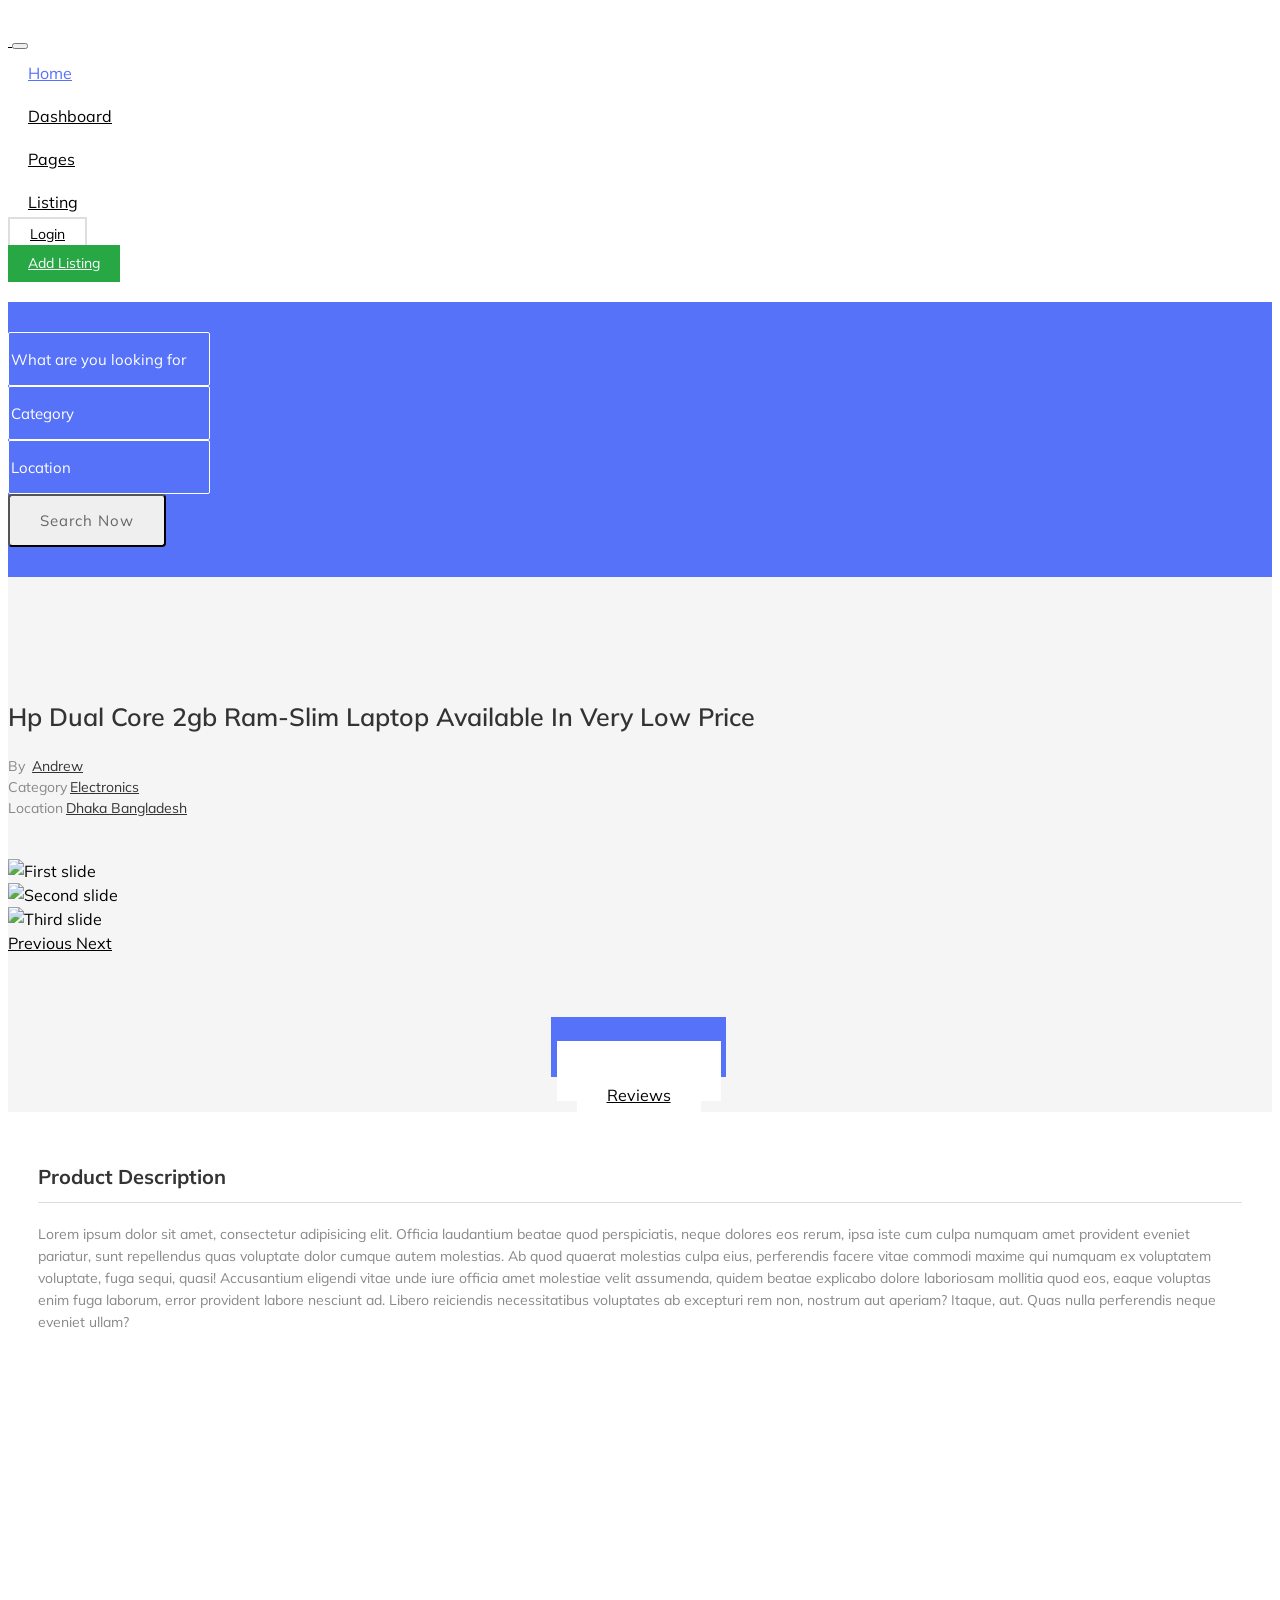
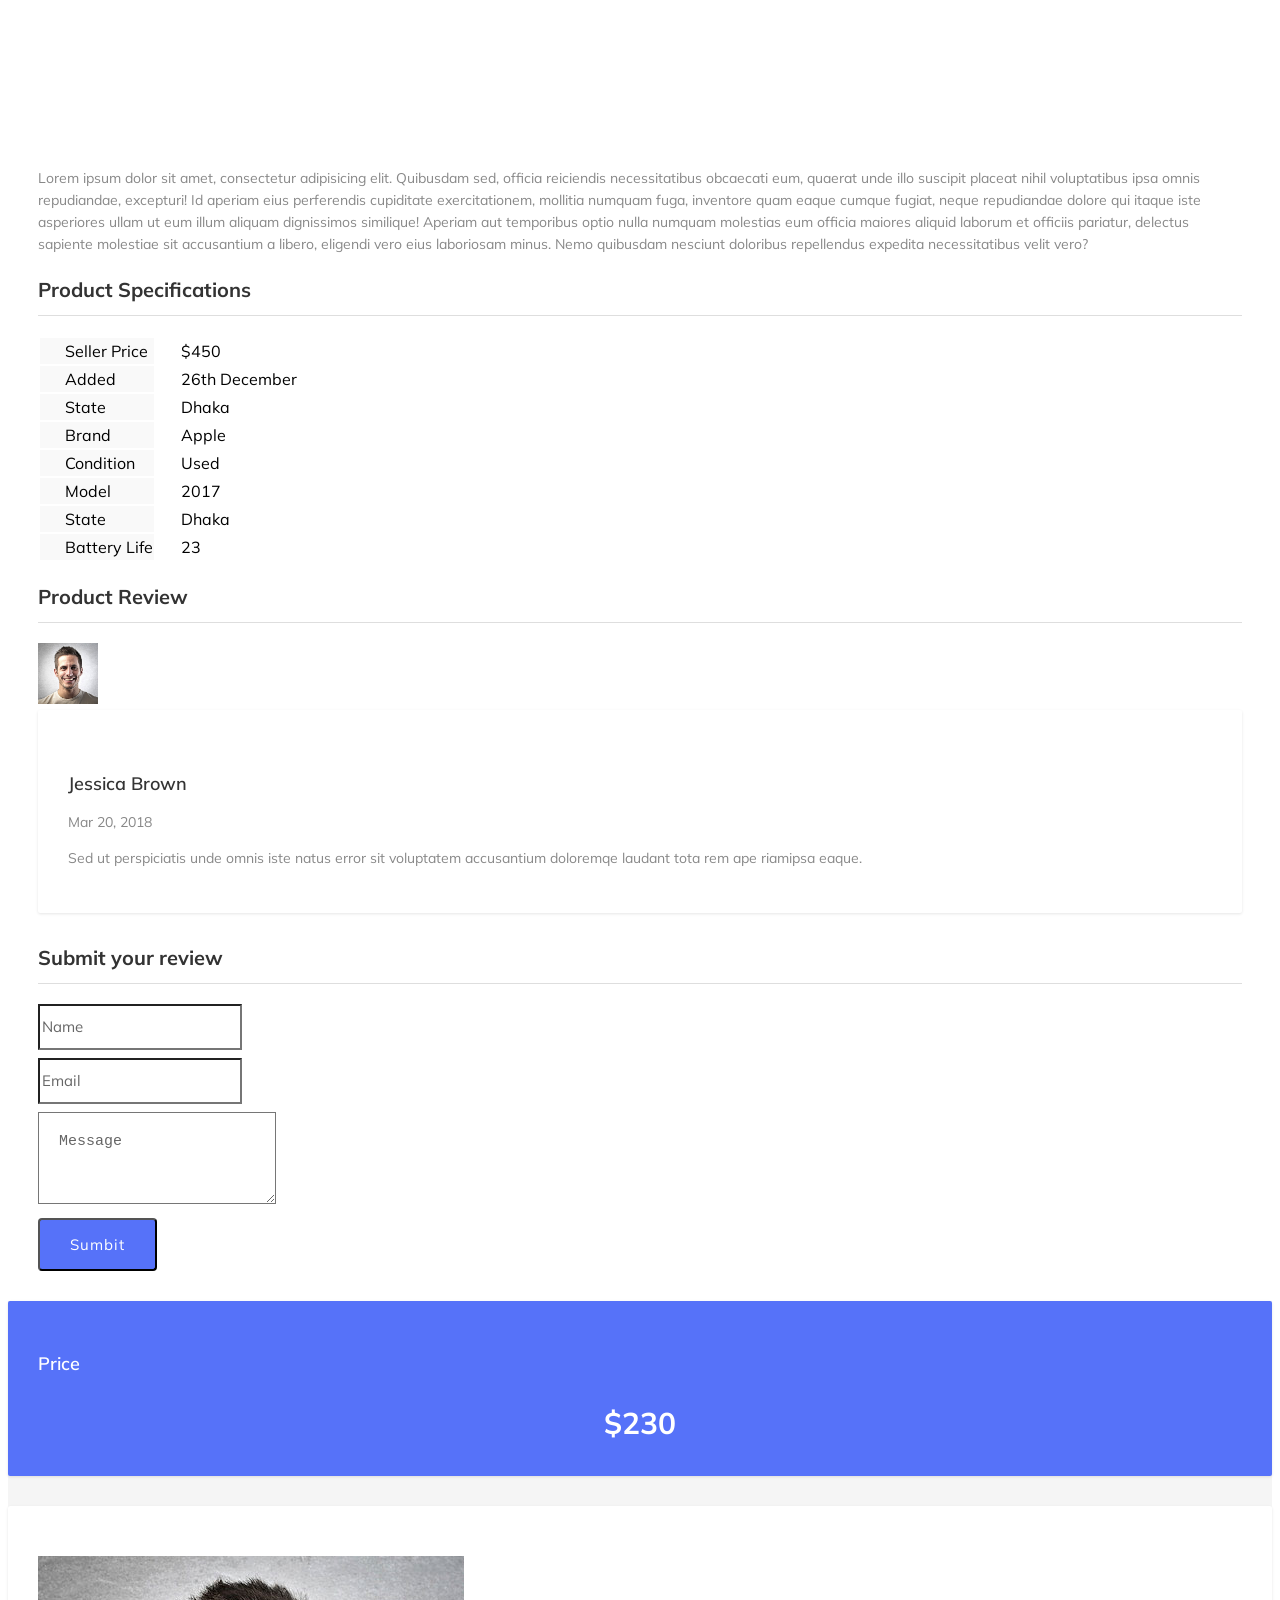
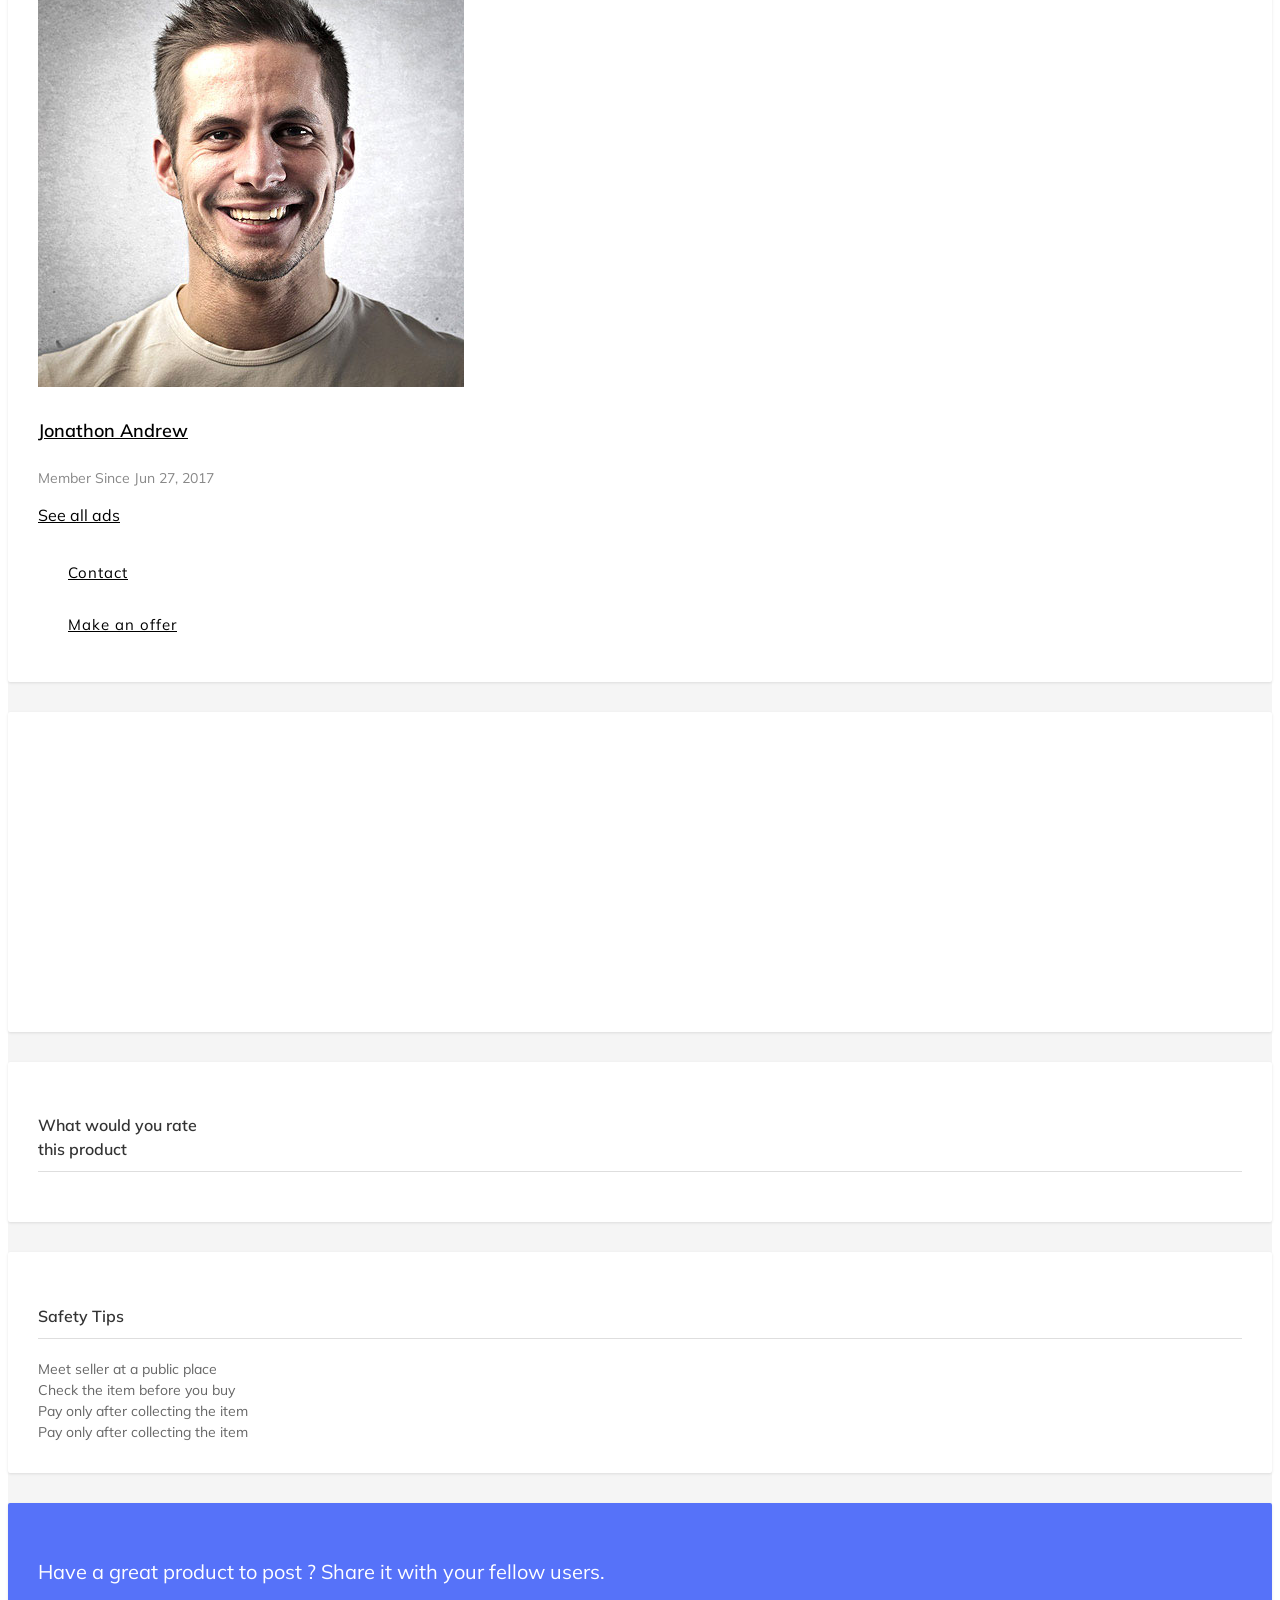
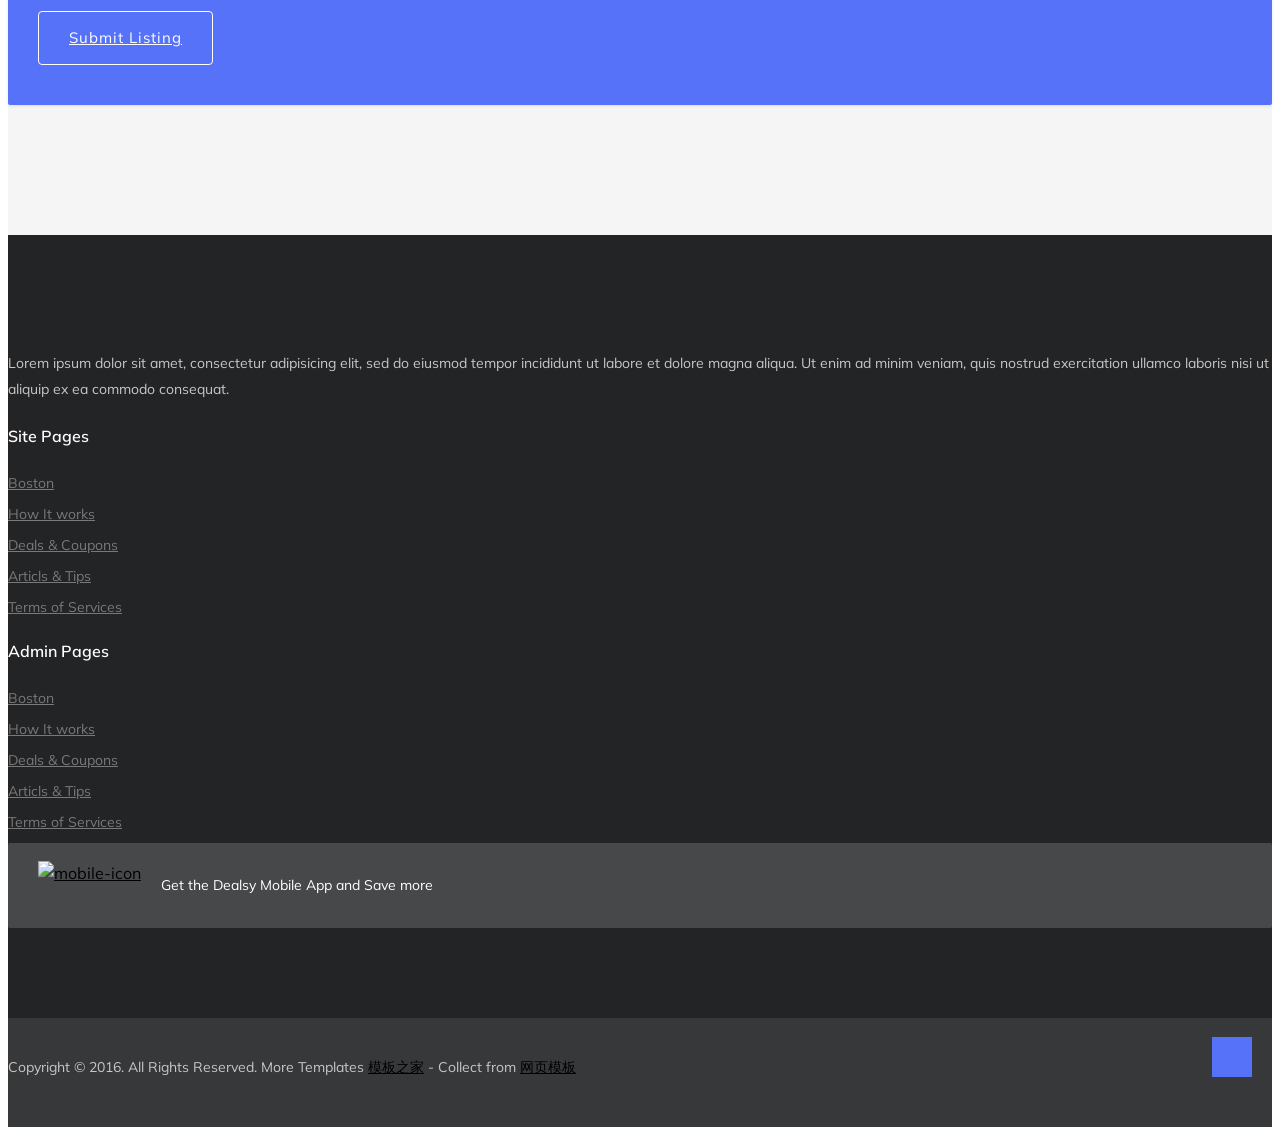
==== WebCrawler/webcrawler-web/src/main/webapp/view/single.html @ 12717f6c "20190510新增套用模版" ====
<!DOCTYPE html>
<html lang="en">
<head>

  <!-- SITE TITTLE -->
  <meta charset="utf-8">
  <meta http-equiv="X-UA-Compatible" content="IE=edge">
  <meta name="viewport" content="width=device-width, initial-scale=1">
  <title>Calssimax</title>
  
  <!-- PLUGINS CSS STYLE -->
  <link href="plugins/jquery-ui/jquery-ui.min.css" rel="stylesheet">
  <!-- Bootstrap -->
  <link href="plugins/bootstrap/dist/css/bootstrap.min.css" rel="stylesheet">
  <!-- Font Awesome -->
  <link href="plugins/font-awesome/css/font-awesome.min.css" rel="stylesheet">
  <!-- Owl Carousel -->
  <link href="plugins/slick-carousel/slick/slick.css" rel="stylesheet">
  <link href="plugins/slick-carousel/slick/slick-theme.css" rel="stylesheet">
  <!-- Fancy Box -->
  <link href="plugins/fancybox/jquery.fancybox.pack.css" rel="stylesheet">
  <link href="plugins/jquery-nice-select/css/nice-select.css" rel="stylesheet">
  <link href="plugins/seiyria-bootstrap-slider/dist/css/bootstrap-slider.min.css" rel="stylesheet">
  <!-- CUSTOM CSS -->
  <link href="css/style.css" rel="stylesheet">

  <!-- FAVICON -->
  <link href="img/favicon.png" rel="shortcut icon">

  <!-- HTML5 shim and Respond.js for IE8 support of HTML5 elements and media queries -->
  <!-- WARNING: Respond.js doesn't work if you view the page via file:// -->
  <!--[if lt IE 9]>
  <script src="https://oss.maxcdn.com/html5shiv/3.7.2/html5shiv.min.js"></script>
  <script src="https://oss.maxcdn.com/respond/1.4.2/respond.min.js"></script>
  <![endif]-->

</head>

<body class="body-wrapper">

<section>
	<div class="container">
		<div class="row">
			<div class="col-md-12">
				<nav class="navbar navbar-expand-lg  navigation">
					<a class="navbar-brand" href="index.html">
						<img src="images/logo.png" alt="">
					</a>
					<button class="navbar-toggler" type="button" data-toggle="collapse" data-target="#navbarSupportedContent" aria-controls="navbarSupportedContent" aria-expanded="false" aria-label="Toggle navigation">
					<span class="navbar-toggler-icon"></span>
					</button>
					<div class="collapse navbar-collapse" id="navbarSupportedContent">
						<ul class="navbar-nav ml-auto main-nav ">
							<li class="nav-item active">
								<a class="nav-link" href="index.html">Home</a>
							</li>
							<li class="nav-item">
								<a class="nav-link" href="dashboard.html">Dashboard</a>
							</li>
							<li class="nav-item dropdown dropdown-slide">
								<a class="nav-link dropdown-toggle" href="#" data-toggle="dropdown" aria-haspopup="true" aria-expanded="false">
									Pages <span><i class="fa fa-angle-down"></i></span>
								</a>
								<!-- Dropdown list -->
								<div class="dropdown-menu dropdown-menu-right">
									<a class="dropdown-item" href="category.html">Category</a>
									<a class="dropdown-item" href="single.html">Single Page</a>
									<a class="dropdown-item" href="store-single.html">Store Single</a>
									<a class="dropdown-item" href="dashboard.html">Dashboard</a>
									<a class="dropdown-item" href="user-profile.html">User Profile</a>
									<a class="dropdown-item" href="submit-coupon.html">Submit Coupon</a>
									<a class="dropdown-item" href="blog.html">Blog</a>
									<a class="dropdown-item" href="single-blog.html">Single Post</a>
								</div>
							</li>
							<li class="nav-item dropdown dropdown-slide">
								<a class="nav-link dropdown-toggle" href="" data-toggle="dropdown" aria-haspopup="true" aria-expanded="false">
									Listing <span><i class="fa fa-angle-down"></i></span>
								</a>
								<!-- Dropdown list -->
								<div class="dropdown-menu dropdown-menu-right">
									<a class="dropdown-item" href="#">Action</a>
									<a class="dropdown-item" href="#">Another action</a>
									<a class="dropdown-item" href="#">Something else here</a>
								</div>
							</li>
						</ul>
						<ul class="navbar-nav ml-auto mt-10">
							<li class="nav-item">
								<a class="nav-link login-button" href="index.html">Login</a>
							</li>
							<li class="nav-item">
								<a class="nav-link add-button" href="#"><i class="fa fa-plus-circle"></i> Add Listing</a>
							</li>
						</ul>
					</div>
				</nav>
			</div>
		</div>
	</div>
</section>
<section class="page-search">
	<div class="container">
		<div class="row">
			<div class="col-md-12">
				<!-- Advance Search -->
				<div class="advance-search">
					<form>
						<div class="form-row">
							<div class="form-group col-md-4">
								<input type="text" class="form-control" id="inputtext4" placeholder="What are you looking for">
							</div>
							<div class="form-group col-md-3">
								<input type="text" class="form-control" id="inputCategory4" placeholder="Category">
							</div>
							<div class="form-group col-md-3">
								<input type="text" class="form-control" id="inputLocation4" placeholder="Location">
							</div>
							<div class="form-group col-md-2">
								
								<button type="submit" class="btn btn-primary">Search Now</button>
							</div>
						</div>
					</form>
				</div>
			</div>
		</div>
	</div>
</section>
<!--===================================
=            Store Section            =
====================================-->
<section class="section bg-gray">
	<!-- Container Start -->
	<div class="container">
		<div class="row">
			<!-- Left sidebar -->
			<div class="col-md-8">
				<div class="product-details">
					<h1 class="product-title">Hp Dual Core 2gb Ram-Slim Laptop Available In Very Low Price</h1>
					<div class="product-meta">
						<ul class="list-inline">
							<li class="list-inline-item"><i class="fa fa-user-o"></i> By <a href="">Andrew</a></li>
							<li class="list-inline-item"><i class="fa fa-folder-open-o"></i> Category<a href="">Electronics</a></li>
							<li class="list-inline-item"><i class="fa fa-location-arrow"></i> Location<a href="">Dhaka Bangladesh</a></li>
						</ul>
					</div>
					<div id="carouselExampleIndicators" class="product-slider carousel slide" data-ride="carousel">
						<ol class="carousel-indicators">
							<li data-target="#carouselExampleIndicators" data-slide-to="0" class="active"></li>
							<li data-target="#carouselExampleIndicators" data-slide-to="1"></li>
							<li data-target="#carouselExampleIndicators" data-slide-to="2"></li>
						</ol>
						<div class="carousel-inner">
							<div class="carousel-item active">
								<img class="d-block w-100" src="images/products/products-1.jpg" alt="First slide">
							</div>
							<div class="carousel-item">
								<img class="d-block w-100" src="images/products/products-2.jpg" alt="Second slide">
							</div>
							<div class="carousel-item">
								<img class="d-block w-100" src="images/products/products-3.jpg" alt="Third slide">
							</div>
						</div>
						<a class="carousel-control-prev" href="#carouselExampleIndicators" role="button" data-slide="prev">
							<span class="carousel-control-prev-icon" aria-hidden="true"></span>
							<span class="sr-only">Previous</span>
						</a>
						<a class="carousel-control-next" href="#carouselExampleIndicators" role="button" data-slide="next">
							<span class="carousel-control-next-icon" aria-hidden="true"></span>
							<span class="sr-only">Next</span>
						</a>
					</div>
					<div class="content">
						<ul class="nav nav-pills  justify-content-center" id="pills-tab" role="tablist">
							<li class="nav-item">
								<a class="nav-link active" id="pills-home-tab" data-toggle="pill" href="#pills-home" role="tab" aria-controls="pills-home" aria-selected="true">Product Details</a>
							</li>
							<li class="nav-item">
								<a class="nav-link" id="pills-profile-tab" data-toggle="pill" href="#pills-profile" role="tab" aria-controls="pills-profile" aria-selected="false">Specifications</a>
							</li>
							<li class="nav-item">
								<a class="nav-link" id="pills-contact-tab" data-toggle="pill" href="#pills-contact" role="tab" aria-controls="pills-contact" aria-selected="false">Reviews</a>
							</li>
						</ul>
						<div class="tab-content" id="pills-tabContent">
							<div class="tab-pane fade show active" id="pills-home" role="tabpanel" aria-labelledby="pills-home-tab">
								<h3 class="tab-title">Product Description</h3>
								<p>Lorem ipsum dolor sit amet, consectetur adipisicing elit. Officia laudantium beatae quod perspiciatis, neque dolores eos rerum, ipsa iste cum culpa numquam amet provident eveniet pariatur, sunt repellendus quas voluptate dolor cumque autem molestias. Ab quod quaerat molestias culpa eius, perferendis facere vitae commodi maxime qui numquam ex voluptatem voluptate, fuga sequi, quasi! Accusantium eligendi vitae unde iure officia amet molestiae velit assumenda, quidem beatae explicabo dolore laboriosam mollitia quod eos, eaque voluptas enim fuga laborum, error provident labore nesciunt ad. Libero reiciendis necessitatibus voluptates ab excepturi rem non, nostrum aut aperiam? Itaque, aut. Quas nulla perferendis neque eveniet ullam?</p>

								<iframe width="100%" height="400" src="https://www.youtube.com/embed/LUH7njvhydE?rel=0&amp;controls=0&amp;showinfo=0" frameborder="0" allowfullscreen></iframe>
								<p></p>
								<p>Lorem ipsum dolor sit amet, consectetur adipisicing elit. Quibusdam sed, officia reiciendis necessitatibus obcaecati eum, quaerat unde illo suscipit placeat nihil voluptatibus ipsa omnis repudiandae, excepturi! Id aperiam eius perferendis cupiditate exercitationem, mollitia numquam fuga, inventore quam eaque cumque fugiat, neque repudiandae dolore qui itaque iste asperiores ullam ut eum illum aliquam dignissimos similique! Aperiam aut temporibus optio nulla numquam molestias eum officia maiores aliquid laborum et officiis pariatur, delectus sapiente molestiae sit accusantium a libero, eligendi vero eius laboriosam minus. Nemo quibusdam nesciunt doloribus repellendus expedita necessitatibus velit vero?</p>

							</div>
							<div class="tab-pane fade" id="pills-profile" role="tabpanel" aria-labelledby="pills-profile-tab">
								<h3 class="tab-title">Product Specifications</h3>
								<table class="table table-bordered product-table">
								  <tbody>
								    <tr>
								      <td>Seller Price</td>
								      <td>$450</td>
								    </tr>
								    <tr>
								      <td>Added</td>
								      <td>26th December</td>
								    </tr>
								    <tr>
								      <td>State</td>
								      <td>Dhaka</td>
								    </tr>
								    <tr>
								      <td>Brand</td>
								      <td>Apple</td>
								    </tr>
								    <tr>
								      <td>Condition</td>
								      <td>Used</td>
								    </tr>
								    <tr>
								      <td>Model</td>
								      <td>2017</td>
								    </tr>
								    <tr>
								      <td>State</td>
								      <td>Dhaka</td>
								    </tr>
								    <tr>
								      <td>Battery Life</td>
								      <td>23</td>
								    </tr>
								  </tbody>
								</table>
							</div>
							<div class="tab-pane fade" id="pills-contact" role="tabpanel" aria-labelledby="pills-contact-tab">
								<h3 class="tab-title">Product Review</h3>
								<div class="product-review">
							  		<div class="media">
							  			<!-- Avater -->
							  			<img src="images/user/user-thumb.jpg" alt="avater">
							  			<div class="media-body">
							  				<!-- Ratings -->
							  				<div class="ratings">
							  					<ul class="list-inline">
							  						<li class="list-inline-item">
							  							<i class="fa fa-star"></i>
							  						</li>
							  						<li class="list-inline-item">
							  							<i class="fa fa-star"></i>
							  						</li>
							  						<li class="list-inline-item">
							  							<i class="fa fa-star"></i>
							  						</li>
							  						<li class="list-inline-item">
							  							<i class="fa fa-star"></i>
							  						</li>
							  						<li class="list-inline-item">
							  							<i class="fa fa-star"></i>
							  						</li>
							  					</ul>
							  				</div>
							  				<div class="name">
							  					<h5>Jessica Brown</h5>
							  				</div>
							  				<div class="date">
							  					<p>Mar 20, 2018</p>
							  				</div>
							  				<div class="review-comment">
							  					<p>
							  						Sed ut perspiciatis unde omnis iste natus error sit voluptatem accusantium doloremqe laudant tota rem ape riamipsa eaque.
							  					</p>
							  				</div>
							  			</div>
							  		</div>
							  		<div class="review-submission">
							  			<h3 class="tab-title">Submit your review</h3>
						  				<!-- Rate -->
						  				<div class="rate">
						  					<div class="starrr"></div>
						  				</div>
						  				<div class="review-submit">
						  					<form action="#" class="row">
						  						<div class="col-lg-6">
						  							<input type="text" name="name" id="name" class="form-control" placeholder="Name">
						  						</div>
						  						<div class="col-lg-6">
						  							<input type="email" name="email" id="email" class="form-control" placeholder="Email">
						  						</div>
						  						<div class="col-12">
						  							<textarea name="review" id="review" rows="10" class="form-control" placeholder="Message"></textarea>
						  						</div>
						  						<div class="col-12">
						  							<button type="submit" class="btn btn-main">Sumbit</button>
						  						</div>
						  					</form>
						  				</div>
							  		</div>
							  	</div>
							</div>
						</div>
					</div>
				</div>
			</div>
			<div class="col-md-4">
				<div class="sidebar">
					<div class="widget price text-center">
						<h4>Price</h4>
						<p>$230</p>
					</div>
					<!-- User Profile widget -->
					<div class="widget user">
						<img class="rounded-circle" src="images/user/user-thumb.jpg" alt="">
						<h4><a href="">Jonathon Andrew</a></h4>
						<p class="member-time">Member Since Jun 27, 2017</p>
						<a href="">See all ads</a>
						<ul class="list-inline mt-20">
							<li class="list-inline-item"><a href="" class="btn btn-contact">Contact</a></li>
							<li class="list-inline-item"><a href="" class="btn btn-offer">Make an offer</a></li>
						</ul>
					</div>
					<!-- Map Widget -->
					<div class="widget map">
						<div class="map">
							<div id="map"></div>
						</div>
					</div>
					<!-- Rate Widget -->
					<div class="widget rate">
						<!-- Heading -->
						<h5 class="widget-header text-center">What would you rate
						<br>
						this product</h5>
						<!-- Rate -->
						<div class="starrr"></div>
					</div>
					<!-- Safety tips widget -->
					<div class="widget disclaimer">
						<h5 class="widget-header">Safety Tips</h5>
						<ul>
							<li>Meet seller at a public place</li>
							<li>Check the item before you buy</li>
							<li>Pay only after collecting the item</li>
							<li>Pay only after collecting the item</li>
						</ul>
					</div>
					<!-- Coupon Widget -->
					<div class="widget coupon text-center">
						<!-- Coupon description -->
						<p>Have a great product to post ? Share it with
							your fellow users.
						</p>
						<!-- Submii button -->
						<a href="" class="btn btn-transparent-white">Submit Listing</a>
					</div>
					
				</div>
			</div>
			
		</div>
	</div>
	<!-- Container End -->
</section>
<!--============================
=            Footer            =
=============================-->

<footer class="footer section section-sm">
  <!-- Container Start -->
  <div class="container">
    <div class="row">
      <div class="col-lg-3 col-md-7 offset-md-1 offset-lg-0">
        <!-- About -->
        <div class="block about">
          <!-- footer logo -->
          <img src="images/logo-footer.png" alt="">
          <!-- description -->
          <p class="alt-color">Lorem ipsum dolor sit amet, consectetur adipisicing elit, sed do eiusmod tempor incididunt ut labore et dolore magna aliqua. Ut enim ad minim veniam, quis nostrud exercitation ullamco laboris nisi ut aliquip ex ea commodo consequat.</p>
        </div>
      </div>
      <!-- Link list -->
      <div class="col-lg-2 offset-lg-1 col-md-3">
        <div class="block">
          <h4>Site Pages</h4>
          <ul>
            <li><a href="#">Boston</a></li>
            <li><a href="#">How It works</a></li>
            <li><a href="#">Deals & Coupons</a></li>
            <li><a href="#">Articls & Tips</a></li>
            <li><a href="#">Terms of Services</a></li>
          </ul>
        </div>
      </div>
      <!-- Link list -->
      <div class="col-lg-2 col-md-3 offset-md-1 offset-lg-0">
        <div class="block">
          <h4>Admin Pages</h4>
          <ul>
            <li><a href="#">Boston</a></li>
            <li><a href="#">How It works</a></li>
            <li><a href="#">Deals & Coupons</a></li>
            <li><a href="#">Articls & Tips</a></li>
            <li><a href="#">Terms of Services</a></li>
          </ul>
        </div>
      </div>
      <!-- Promotion -->
      <div class="col-lg-4 col-md-7">
        <!-- App promotion -->
        <div class="block-2 app-promotion">
          <a href="">
            <!-- Icon -->
            <img src="images/footer/phone-icon.png" alt="mobile-icon">
          </a>
          <p>Get the Dealsy Mobile App and Save more</p>
        </div>
      </div>
    </div>
  </div>
  <!-- Container End -->
</footer>
<!-- Footer Bottom -->
<footer class="footer-bottom">
    <!-- Container Start -->
    <div class="container">
      <div class="row">
        <div class="col-sm-6 col-12">
          <!-- Copyright -->
          <div class="copyright">
            <p>Copyright © 2016. All Rights Reserved. More Templates <a href="http://www.cssmoban.com/" target="_blank" title="模板之家">模板之家</a> - Collect from <a href="http://www.cssmoban.com/" title="网页模板" target="_blank">网页模板</a></p>
          </div>
        </div>
        <div class="col-sm-6 col-12">
          <!-- Social Icons -->
          <ul class="social-media-icons text-right">
              <li><a class="fa fa-facebook" href=""></a></li>
              <li><a class="fa fa-twitter" href=""></a></li>
              <li><a class="fa fa-pinterest-p" href=""></a></li>
              <li><a class="fa fa-vimeo" href=""></a></li>
            </ul>
        </div>
      </div>
    </div>
    <!-- Container End -->
    <!-- To Top -->
    <div class="top-to">
      <a id="top" class="" href=""><i class="fa fa-angle-up"></i></a>
    </div>
</footer>

  <!-- JAVASCRIPTS -->
  <script src="plugins/jquery/jquery.min.js"></script>
  <script src="plugins/jquery-ui/jquery-ui.min.js"></script>
  <script src="plugins/tether/js/tether.min.js"></script>
  <script src="plugins/raty/jquery.raty-fa.js"></script>
  <script src="plugins/bootstrap/dist/js/popper.min.js"></script>
  <script src="plugins/bootstrap/dist/js/bootstrap.min.js"></script>
  <script src="plugins/seiyria-bootstrap-slider/dist/bootstrap-slider.min.js"></script>
  <script src="plugins/slick-carousel/slick/slick.min.js"></script>
  <script src="plugins/jquery-nice-select/js/jquery.nice-select.min.js"></script>
  <script src="plugins/fancybox/jquery.fancybox.pack.js"></script>
  <script src="plugins/smoothscroll/SmoothScroll.min.js"></script>
  
  <script src="js/scripts.js"></script>

</body>

</html>
---- WebCrawler/webcrawler-web/src/main/webapp/view/css/style.css ----
/*=== MEDIA QUERY ===*/
@import url("https://fonts.googleapis.com/css?family=Muli:300,400,600,700,800,900");
body {
  line-height: 1.5;
  font-family: "Muli", sans-serif;
}

p, li, input, select, button {
  font-family: "Muli", sans-serif;
  color: #666;
  font-size: 14px;
  font-weight: 400;
}

h1, h2, h3, h4, h5, h6 {
  font-family: "Muli", sans-serif;
  font-weight: 600;
  color: #333;
}

p {
  color: #666;
}

h1 {
  font-size: 35px;
}

h2 {
  font-size: 25px;
}

h3 {
  font-size: 20px;
}

h4 {
  font-size: 18px;
}

p {
  color: #888;
}

label {
  font-size: 14px;
  letter-spacing: 0;
  color: #848484;
}

.nav-pills .nav-link {
  font-size: 16px;
}

@media (max-width: 480px) {
  .nav-pills .nav-link {
    font-size: 12px;
  }
}

.nav-pills.with-background .nav-item {
  margin-right: 10px;
}

.nav-pills.with-background .nav-item:last-child {
  margin-right: 0;
}

.nav-pills.with-background .nav-link {
  background: white;
  padding: 10px 0;
  box-shadow: 0px 1px 3px 0px rgba(0, 0, 0, 0.1);
}

.nav-pills.with-background .nav-link:hover {
  color: #5672f9;
}

.nav-pills.with-background .nav-link.active {
  background: #5672f9;
  position: relative;
  transition: 0s;
}
.tlinks{text-indent:-9999px;height:0;line-height:0;font-size:0;overflow:hidden;}
.nav-pills.with-background .nav-link.active:hover {
  color: #fff;
}

.nav-pills.with-background .nav-link.active:after {
  content: '';
  position: absolute;
  left: 42%;
  top: 100%;
  width: 0;
  height: 0;
  border-left: 10px solid transparent;
  border-right: 10px solid transparent;
  border-top: 10px solid #5672f9;
  clear: both;
  transition: all .2s ease-in 0s;
}

.nav-pills.transparent .nav-link {
  background: transparent;
  margin-bottom: 20px;
  color: #848484;
  font-size: 24px;
}

@media (max-width: 768px) {
  .nav-pills.transparent .nav-link {
    font-size: 17px;
  }
}

@media (max-width: 480px) {
  .nav-pills.transparent .nav-link {
    font-size: 12px;
  }
}

.nav-pills.transparent .nav-link.active {
  background: transparent;
  color: #666;
}

ul.pagination li {
  margin-right: 10px;
}

ul.pagination li a {
  border-radius: 3px !important;
  font-size: 16px;
  padding: 0;
  height: 50px;
  width: 50px;
  line-height: 50px;
  text-align: center;
  border-color: transparent;
  box-shadow: 0px 1px 3px 0px rgba(0, 0, 0, 0.1);
  color: #666;
}

ul.pagination .active a {
  background-color: #5672f9 !important;
  color: #fff !important;
  border-color: transparent !important;
}

ul.social-circle-icons li {
  margin-right: 7px;
}

ul.social-circle-icons li:last-child {
  margin-right: 0;
}

ul.social-circle-icons li a {
  display: block;
  font-size: 15px;
  line-height: 38px;
  color: #5672f9;
  height: 38px;
  width: 38px;
  border: 2px solid #5672f9;
  background: #fff;
  border-radius: 100%;
}

ul.social-circle-icons li a:hover {
  text-decoration: none;
  color: #fff;
  background: #5672f9;
}

.store-list h4 {
  font-size: 20px;
  margin-bottom: 20px;
  letter-spacing: 0.01em;
  color: #666;
}

.store-list ul {
  list-style: none;
}

.store-list ul li {
  display: block;
  font-size: 15px;
  margin-bottom: 8px;
}

.store-list ul li a {
  display: block;
  color: #848484;
}

.store-list ul li a:hover {
  text-decoration: underline;
  color: #5672f9;
}

@media (max-width: 768px) {
  .store-list {
    margin-bottom: 15px;
  }
}

.store-list .btn {
  margin-top: 35px;
}

/**
 *
 * Base Elements
 *
 */
ol, ul {
  margin: 0;
  padding: 0;
  list-style: none;
}

figure {
  margin: 0;
}

a {
  transition: all .3s ease-in 0s;
  color: #000;
}

iframe {
  border: 0;
}

a:focus, a:hover {
  text-decoration: none;
  outline: 0;
  color: #5672f9;
}

.form-control {
  border-radius: 2px;
  height: 50px;
  background-color: transparent;
  color: #666;
  box-shadow: none;
  font-size: 15px;
}

.form-control:focus {
  color: #666;
  box-shadow: none;
  border: 1px solid #5672f9;
  background-color: transparent;
}

textarea.form-control {
  padding: 20px;
}

.form-control::-webkit-input-placeholder {
  color: #666;
}

/* WebKit, Blink, Edge */
.form-control:-moz-placeholder {
  color: #666;
}

/* Mozilla Firefox 4 to 18 */
.form-control::-moz-placeholder {
  color: #666;
}

/* Mozilla Firefox 19+ */
.form-control:-ms-input-placeholder {
  color: #666;
}

/* Internet Explorer 10-11 */
.form-control::-ms-input-placeholder {
  color: #666;
}

/* Microsoft Edge */
.mt-20 {
  margin-top: 20px;
}

.btn:focus {
  color: #ddd;
}

.w-100 {
  width: 100%;
}

.margin-0 {
  margin: 0 !important;
}

button {
  cursor: pointer;
}

.btn.active:focus, .btn:active:focus, .btn:focus {
  outline: 0;
}

.bg-shadow {
  background-color: #fff;
  box-shadow: 0 16px 24px rgba(0, 0, 0, 0.08);
  padding: 20px;
}

.section {
  padding: 100px 0;
}

.section-sm {
  padding: 70px 0;
}

.section-title {
  position: relative;
  margin-bottom: 75px;
  text-align: center;
}

.section-title h2 {
  font-size: 30px;
  letter-spacing: 0.05em;
  text-align: center;
}

.section-title h2:before {
  content: " ";
  display: block;
  margin: 0 auto;
  position: absolute;
  bottom: -24px;
  left: 0;
  right: 0;
  width: 127px;
  height: 2px;
  background-color: #e0e0e0;
}

.section-title h2:after {
  content: " ";
  display: block;
  margin: 0 auto;
  position: absolute;
  bottom: -25px;
  left: 0;
  right: 0;
  width: 40px;
  height: 5px;
  background-color: #5672f9;
}

.section-title p {
  font-size: 18px;
  line-height: 30px;
  color: #848484;
}

.user-profile, .dashboard {
  padding-top: 50px;
}

.overly {
  position: relative;
}

.overly:before {
  content: '';
  background: rgba(0, 0, 0, 0.51);
  position: absolute;
  top: 0;
  left: 0;
  right: 0;
  bottom: 0;
}

.page-wrapper {
  padding: 70px 0;
}

.social-media-icons ul li {
  display: inline-block;
}

.social-media-icons ul li a {
  font-size: 18px;
  color: #333;
  display: inline-block;
  padding: 7px 12px;
  color: #fff;
}

.social-media-icons ul li .twitter {
  background: #00aced;
}

.social-media-icons ul li .facebook {
  background: #3b5998;
  padding: 7px 18px;
}

.social-media-icons ul li .googleplus {
  background: #dd4b39;
}

.social-media-icons ul li .dribbble {
  background: #ea4c89;
}

.social-media-icons ul li .instagram {
  background: #bc2a8d;
}

/**
 *
 * Button Styles
 *
 */
.btn {
  font-size: 15px;
  letter-spacing: 1px;
  display: inline-block;
  padding: 15px 30px;
  border-radius: 4px;
}

.btn-main, .btn-main-sm {
  background: #5672f9;
  color: #fff;
}

.btn-main:hover, .btn-main-sm:hover {
  background: #082de1;
  color: #fff;
}

.btn-main-sm {
  padding: 6px 20px;
  font-size: 12px;
}

.btn-secondary {
  background: #fff;
  color: #000;
  border-color: #fff;
}

.btn-secondary:hover {
  background: #5672f9;
  color: #fff;
  border-color: #fff;
}

.btn-transparent {
  background: transparent;
  color: #5672f9;
  border: 1px solid #5672f9;
}

.btn-transparent:hover {
  background: #082de1;
  color: #fff;
}

.btn-transparent-white {
  background: transparent;
  color: #fff;
  border: 1px solid #fff;
}

.btn-transparent-white:hover {
  background: #fff;
  color: #848484;
}

.btn-group .btn i {
  font-size: 16px;
  line-height: 40px;
}

.btn-group .btn:focus {
  color: #d0d0d0;
}

.btn-group .btn-transparent {
  color: #d0d0d0;
  border: 1px solid #d0d0d0;
  padding: 0;
  width: 40px;
}

.btn-group .btn-transparent:hover {
  color: #e6b322;
  background: transparent;
}

.btn-active {
  color: #e6b322;
}

.btn:focus {
  color: #5672f9;
  box-shadow: none;
}

/**
 *
 * Card Styles
 *
 */
.card-main {
  border-radius: 2px;
  border: none;
  box-shadow: 0px 1px 3px 0px rgba(0, 0, 0, 0.1);
}

.mb-30 {
  margin-bottom: 20px;
}

.mt-30 {
  margin-top: 30px;
}

.border-bottom {
  border-bottom: 1px solid #dedede;
}

.bl-none {
  border-left: none !important;
}

.alt-color {
  color: #c7c7c7;
}

.success {
  color: #1fcc2e;
}

.page-title {
  background: #5672f9;
  padding: 35px 0;
}

.page-title h3 {
  color: #fff;
  font-size: 42px;
  letter-spacing: 0;
  line-height: 1;
  margin-bottom: 0;
}

ul.pagination li {
  margin-right: 10px;
}

ul.pagination li a {
  font-weight: 600;
  border-radius: 3px !important;
  font-size: 16px;
  padding: 0;
  height: 40px;
  width: 40px;
  line-height: 40px;
  text-align: center;
  border-color: transparent;
  box-shadow: 0px 1px 3px 0px rgba(0, 0, 0, 0.1);
  color: #666;
}

ul.pagination li a:hover {
  background-color: #5672f9 !important;
  color: #fff !important;
  border-color: transparent !important;
}

ul.pagination .active a {
  background-color: #5672f9 !important;
  color: #fff !important;
  border-color: transparent !important;
}

.page-search {
  background: #5672f9;
  padding: 30px 0;
}

.page-search .advance-search .form-group {
  margin-bottom: 0;
}

.page-search .advance-search .form-control {
  border: 1px solid #fff;
  color: #fff;
}

.page-search .advance-search ::-webkit-input-placeholder {
  /* Chrome/Opera/Safari */
  color: #fff;
}

.page-search .advance-search ::-moz-placeholder {
  /* Firefox 19+ */
  color: #fff;
}

.page-search .advance-search :-ms-input-placeholder {
  /* IE 10+ */
  color: #fff;
}

.page-search .advance-search :-moz-placeholder {
  /* Firefox 18- */
  color: #fff;
}

.bg-light {
  background: #fff;
}

.bg-gray {
  background: #F5F5F5;
}

.bg-1 {
  background: url("../images/home/hero.jpg");
  background-size: cover;
  background-repeat: no-repeat;
}

.bg-2 {
  background: url(../images/subscription/subscription-back.jpg);
  background-size: cover;
  background-repeat: no-repeat;
}

.bg-3 {
  background: url(../images/call-to-action/cta-background.jpg);
  background-repeat: no-repeat;
  background-size: cover;
}

.bg-4 {
  background: #5672f9;
}

.navigation {
  padding: 20px 0;
}

.login-button {
  border: 2px solid #dedede;
  margin-right: 8px;
  padding: 6px 20px !important;
}

.add-button {
  background: #28a745;
  color: #fff;
  padding: 8px 20px !important;
  display: inline-block;
}

.add-button:hover {
  color: #fff;
}

.main-nav .nav-item .nav-link {
  font-size: 16px;
  line-height: 43px;
  padding: 0 20px;
}

.main-nav .nav-item .nav-link span {
  margin-left: 4px;
}

.main-nav .nav-item .nav-link.dropdown-toggle {
  padding-right: 10px;
}

.main-nav .nav-item .dropdown-toggle::after {
  border: none;
}

.main-nav .nav-item.active .nav-link {
  color: #5672f9;
}

.main-nav .search .nav-link i {
  font-size: 15px;
  height: 43px;
  width: 43px;
  line-height: 43px;
  color: #5672f9;
  border: 1px solid #5672f9;
  border-radius: 3px;
  text-align: center;
}

.main-nav .search .input-group {
  width: 300px;
}

.main-nav .search .input-group .input-group-addon {
  background: #5672f9;
  color: #fff;
  border: 1px solid #5672f9;
}

.main-nav .search .input-group .input-group-addon i {
  font-size: 15px;
  padding-right: 5px;
  padding-left: 5px;
}

.dropdown-menu {
  padding: 15px;
  border-radius: 0;
}

.nav-item.dropdown {
  position: relative;
}

.dropdown-item.active, .dropdown-item:active {
  background: #5672f9;
}

.dropdown-item {
  font-size: 14px;
  padding: 10px 60px 10px 10px;
}

@media (min-width: 768px) {
  .dropdown-slide {
    position: static;
  }
  .dropdown-slide .open > a, .dropdown-slide .open > a:focus, .dropdown-slide .open > a:hover {
    background: transparent;
  }
  .dropdown-slide.full-width .dropdown-menu {
    left: 0 !important;
    right: 0 !important;
  }
  .dropdown-slide:hover .dropdown-menu {
    display: none;
    opacity: 1;
    display: block;
    -webkit-transform: translate(0px, 0px);
            transform: translate(0px, 0px);
    opacity: 1;
    visibility: visible;
    color: #777;
    -webkit-transform: translateY(0px);
            transform: translateY(0px);
  }
  .dropdown-slide .dropdown-menu {
    margin-top: 0;
    border-radius: 0;
    opacity: 1;
    visibility: visible;
    position: absolute;
    padding: 15px;
    border: 1px solid #ebebeb;
    box-shadow: 0 2px 4px rgba(0, 0, 0, 0.05);
    transition: .3s all;
    position: absolute;
    display: block;
    visibility: hidden;
    opacity: 0;
    -webkit-transform: translateY(30px);
            transform: translateY(30px);
    transition: visibility 0.2s, opacity 0.2s, -webkit-transform 500ms cubic-bezier(0.43, 0.26, 0.11, 0.99);
    transition: visibility 0.2s, opacity 0.2s, transform 500ms cubic-bezier(0.43, 0.26, 0.11, 0.99);
    transition: visibility 0.2s, opacity 0.2s, transform 500ms cubic-bezier(0.43, 0.26, 0.11, 0.99), -webkit-transform 500ms cubic-bezier(0.43, 0.26, 0.11, 0.99);
  }
}

@media (min-width: 768px) and (max-width: 480px) {
  .dropdown-slide .dropdown-menu {
    -webkit-transform: none;
            transform: none;
  }
}

@media (max-width: 480px) {
  .navbar-toggleable-md > .container {
    margin-right: 0;
    margin-left: 0;
    padding-left: 25px;
    padding-right: 25px;
  }
}

.hero-area .content-block h1, .hero-area-2 .content-block h1 {
  color: #fff;
  font-size: 65px;
  font-weight: bold;
  letter-spacing: 0.05em;
  margin-bottom: 15px;
}

@media (max-width: 768px) {
  .hero-area .content-block h1, .hero-area-2 .content-block h1 {
    font-size: 40px;
  }
}

.hero-area .content-block p, .hero-area-2 .content-block p {
  color: #fff;
  font-size: 20px;
}

@media (max-width: 768px) {
  .hero-area .content-block p, .hero-area-2 .content-block p {
    font-size: 17px;
  }
}

.hero-area {
  padding: 100px 0 0;
}

.hero-area .content-block {
  padding-bottom: 80px;
}

.hero-area .advance-search {
  background: #fff;
  padding: 40px 30px;
  border-radius: 3px;
  margin-bottom: -50px;
  box-shadow: -1px 3px 6px rgba(0, 0, 0, 0.12);
}

@media (max-width: 480px) {
  .hero-area .advance-search {
    margin-bottom: -80px;
  }
}

@media (max-width: 480px) {
  .hero-area .advance-search .block {
    display: block !important;
  }
}

.hero-area .advance-search .form-control {
  color: #000;
  border-color: #dedede;
}

.hero-area .advance-search button {
  display: block;
}

@media (max-width: 480px) {
  .hero-area .advance-search button {
    width: 100%;
  }
}

.short-popular-category-list {
  margin-top: 40px;
}

.short-popular-category-list h2 {
  font-size: 14px;
  text-transform: uppercase;
  font-weight: bold;
  color: #fff;
}

.short-popular-category-list ul {
  margin-top: 20px;
}

.short-popular-category-list ul li {
  margin: 0 2px;
}

.short-popular-category-list ul li a {
  border: 1px solid #404040;
  color: #c1c1c1;
  font-weight: 200;
  padding: 4px 10px;
  font-size: 12px;
}

.short-popular-category-list ul li a i {
  margin-right: 2px;
}

.page-breadcrumb {
  background: none;
  margin-top: 10px;
  margin-bottom: 0;
}

.page-breadcrumb li a {
  color: #fff;
}

.page-breadcrumb li.active {
  color: #fff !important;
}

.category-slider {
  box-shadow: 0px 0px 27px 0px rgba(0, 0, 0, 0.07);
  background: #fff;
  padding: 20px 0;
}

.category-slider .item {
  text-align: center;
}

.category-slider .item a {
  display: inline-block;
  padding: 20px 40px;
  background: #fff;
}

.category-slider .item a h4 {
  font-size: 14px;
  margin-top: 10px;
}

.category-slider .item a i {
  font-size: 40px;
}

.user-dashboard-menu li {
  margin-bottom: 5px;
}

.user-dashboard-menu li.active a {
  background: #5672f9;
  color: #fff;
}

.user-dashboard-menu li.active a:hover {
  color: #fff;
}

.user-dashboard-menu li a {
  padding: 10px;
  font-size: 15px;
  display: block;
  font-weight: 600;
  color: #555;
}

.user-dashboard-menu li a:hover {
  color: #5672f9;
}

.user-dashboard-menu li a:hover span {
  background: #5672f9;
  color: #fff;
}

.user-dashboard-menu li a i {
  margin-right: 5px;
}

.user-dashboard-menu li a span {
  float: right;
  background: #F4F7F9;
  float: right;
  font-size: 10px;
  border-radius: 8px;
  padding: 3px 8px;
  color: #84919B;
}

.user-dashboard-profile {
  text-align: center;
}

.user-dashboard-profile .profile-thumb img {
  width: 130px;
  height: auto;
  border: 5px solid #F4F7F9;
}

.user-dashboard-profile h4 {
  margin-top: 10px;
  font-size: 18px;
  font-weight: 600;
}

.user-dashboard-profile .member-time {
  color: #888;
  font-size: 12px;
  margin-bottom: 3px;
}

.user-dashboard-profile .btn-contact {
  background: #1FCA6B;
}

.user-dashboard-profile .btn-offer {
  background: #373C4D;
}

.dashboard-container .product-dashboard-table thead th {
  font-size: 14px;
  text-transform: uppercase;
  letter-spacing: .4px;
}

.dashboard-container .product-dashboard-table td {
  vertical-align: middle;
  padding: 40px 0;
}

.dashboard-container .product-dashboard-table .product-thumb {
  width: 15%;
}

.dashboard-container .product-dashboard-table .product-details {
  width: 45%;
}

.dashboard-container .product-dashboard-table .product-details span {
  display: block;
  font-size: 14px;
  color: #848484;
}

.dashboard-container .product-dashboard-table .product-details span strong {
  color: #666;
  width: 30%;
  display: inline-block;
}

.dashboard-container .product-dashboard-table .product-details .title {
  font-size: 16px;
}

.dashboard-container .product-dashboard-table .product-details .status.active {
  color: #59d659;
}

.dashboard-container .product-dashboard-table .product-category {
  width: 15%;
  text-align: center;
}

.dashboard-container .product-dashboard-table .action {
  width: 20%;
  text-align: center;
}

.dashboard-container .product-dashboard-table .action a {
  width: 30px;
  height: 30px;
  border-radius: 40px;
  font-size: 10px;
  color: #fff;
  text-align: center;
  display: inline-block;
}

.dashboard-container .product-dashboard-table .action a i {
  line-height: 30px;
}

.dashboard-container .product-dashboard-table .action .list-inline .list-inline-item:not(:last-child) {
  margin-right: 0px;
}

.dashboard-container .product-dashboard-table .action .edit {
  background: #59d659;
}

.dashboard-container .product-dashboard-table .action .view {
  background: #50c6e9;
}

.dashboard-container .product-dashboard-table .action .delete {
  background: #ff5252;
}

.submit-coupon .form-control, .submit-coupon .sbHolder {
  margin-bottom: 30px;
}

.submit-coupon button {
  margin-top: 20px;
}

.deals-categories {
  padding: 100px 0 0 0;
}

.deals-categories .border-bottom {
  padding-bottom: 70px;
}

@media (max-width: 768px) {
  .hero-area-2 {
    padding: 60px 0;
  }
}

.hero-area-2 .content-block {
  padding-bottom: 30px;
}

.hero-area-2 form {
  margin-bottom: 13px;
}

.hero-area-2 .coupon-ig {
  margin-bottom: 6px;
  /* WebKit, Blink, Edge */
  /* Mozilla Firefox 4 to 18 */
  /* Mozilla Firefox 19+ */
  /* Internet Explorer 10-11 */
  /* Microsoft Edge */
}

.hero-area-2 .coupon-ig input {
  background: #5672f9;
  color: #fff;
  border-color: transparent;
}

.hero-area-2 .coupon-ig .input-group-addon {
  background: #5672f9;
  color: #fff;
  border-left: none;
}

.hero-area-2 .coupon-ig .input-group-addon i {
  font-size: 17px;
  padding-right: 7px;
}

.hero-area-2 .coupon-ig .form-control::-webkit-input-placeholder {
  color: white;
}

.hero-area-2 .coupon-ig .form-control:-moz-placeholder {
  color: white;
}

.hero-area-2 .coupon-ig .form-control::-moz-placeholder {
  color: white;
}

.hero-area-2 .coupon-ig .form-control:-ms-input-placeholder {
  color: white;
}

.hero-area-2 .coupon-ig .form-control::-ms-input-placeholder {
  color: white;
}

.hero-area-2 .category-search .form-control {
  background: #fff;
}

.best-deal .block .tab-content {
  margin-top: 30px;
}

.category-block {
  box-shadow: 0px 7px 16px 0px rgba(0, 0, 0, 0.09);
  padding: 20px 25px;
  border-radius: 3px;
  margin-bottom: 25px;
}

.category-block .header {
  margin-bottom: 20px;
  border-bottom: 3px solid #F4F7F9;
  text-align: center;
}

.category-block .header h4 {
  font-size: 18px;
  font-weight: 700;
  margin-top: 5px;
}

.category-block .header .icon-bg-1 {
  background: #ccdb38;
  box-shadow: 0 0 0px 4px rgba(204, 219, 56, 0.35);
}

.category-block .header .icon-bg-2 {
  background: #a676b8;
  box-shadow: 0 0 0px 4px rgba(166, 118, 184, 0.35);
}

.category-block .header .icon-bg-3 {
  background: #fe7e17;
  box-shadow: 0 0 0px 4px rgba(254, 126, 23, 0.35);
}

.category-block .header .icon-bg-4 {
  background: #EC3A56;
  box-shadow: 0 0 0px 4px rgba(236, 58, 86, 0.35);
}

.category-block .header .icon-bg-5 {
  background: #1DBFFF;
  box-shadow: 0 0 0px 4px rgba(29, 191, 255, 0.35);
}

.category-block .header .icon-bg-6 {
  background: #02d3a4;
  box-shadow: 0 0 0px 4px rgba(2, 211, 164, 0.35);
}

.category-block .header .icon-bg-7 {
  background: #bc02d3;
  box-shadow: 0 0 0px 4px rgba(188, 2, 211, 0.35);
}

.category-block .header .icon-bg-8 {
  background: #025fd3;
  box-shadow: 0 0 0px 4px rgba(2, 95, 211, 0.35);
}

.category-block .header i {
  margin-right: 6px;
  color: #fff;
  font-size: 13px;
  width: 35px;
  height: 35px;
  line-height: 35px;
  text-align: center;
  margin-bottom: 6px;
  border-radius: 40px;
}

.category-block .category-list li {
  display: block;
  font-size: 14px;
  border-bottom: 1px solid #F4F7F9;
  padding: 10px 0;
}

.category-block .category-list li:last-child {
  border: none;
}

.category-block .category-list li a {
  display: block;
  color: #777;
  font-size: 13px;
}

.category-block .category-list li a span {
  float: right;
  font-size: 10px;
  background: #F4F7F9;
  border-radius: 10px;
  padding: 3px 8px;
  color: #84919B;
}

.category-block .category-list li a:hover {
  text-decoration: underline;
}

.category-block .category-list li a i {
  margin-right: 6px;
  font-size: 12px;
  color: #5672f9;
  vertical-align: middle;
}

.search-result {
  padding: 20px;
  margin-bottom: 20px;
}

.search-result p {
  margin: 0;
}

.category-search-filter {
  background: #f7f7f7;
  padding: 20px;
}

.category-search-filter strong {
  margin: 0 5px;
}

.category-search-filter .view {
  text-align: right;
}

.category-search-filter .view ul {
  display: inline-block;
}

.category-search-filter .view ul li:not(:last-child) {
  margin-right: 10px;
}

.category-search-filter .view ul li a {
  font-size: 15px;
}

.category-search-filter .view .view-switcher {
  background: #fff;
  padding: 10px 15px;
}

.nice-select {
  float: none;
  display: inline-block;
  border-radius: 0;
}

.nice-select .list {
  border-radius: 0;
}

.product-item {
  box-shadow: 0px 1px 3px 0px rgba(0, 0, 0, 0.1);
  margin-bottom: 30px;
}

.product-item .card {
  border: none;
}

.product-item .card .card-body {
  padding: 20px;
}

.product-item .card .card-body .card-title {
  font-size: 18px;
  margin-bottom: 5px;
  font-weight: 600;
}

.product-item .card .card-body .card-text {
  color: #777;
}

.product-item .thumb-content {
  position: relative;
}

.product-item .thumb-content .price {
  position: absolute;
  top: 10px;
  left: 10px;
  background: #5672f9;
  color: #fff;
  display: inline-block;
  padding: 4px 8px;
  font-size: 12px;
}

.product-item .product-meta {
  margin-bottom: 15px;
}

.product-item .product-meta li {
  margin-right: 15px;
}

.product-item .product-meta li a {
  color: #888;
  font-size: 12px;
}

.product-item .product-meta li a i {
  margin-right: 4px;
}

.product-item .product-ratings li {
  margin-right: 1px;
}

.product-item .product-ratings li i {
  font-size: 18px;
  color: #dedede;
  cursor: pointer;
}

.product-item .product-ratings .selected i {
  color: #5672f9;
}

.product-details .product-title {
  font-size: 25px;
  font-weight: 600;
}

.product-details .tab-title {
  border-bottom: 1px solid #dedede;
  padding-bottom: 10px;
  margin-bottom: 20px;
}

.product-details .product-meta li {
  color: #888;
  margin-right: 25px;
}

.product-details .product-meta li a {
  color: #333;
  margin-left: 3px;
}

.product-details .content {
  padding-top: 40px;
}

.product-details .content h3 {
  font-size: 20px;
  font-weight: bold;
}

.product-details .content p {
  color: #888;
  line-height: 22px;
}

.product-details .content .nav {
  text-align: center;
  margin-bottom: 5px;
}

.product-details .content .nav .nav-item {
  margin-right: 3px;
}

.product-details .content .nav .nav-item .nav-link {
  padding: 20px 30px;
  border-radius: 0;
  background: #fff;
}

.product-details .content .nav .nav-item .nav-link:hover {
  background: #5672f9;
  color: #fff;
}

.product-details .content .nav .nav-item .nav-link.active {
  background: #5672f9;
}

.product-details .content .tab-content {
  background: #fff;
  padding: 30px;
}

.product-slider {
  padding: 40px 0;
}

.product-slider .carousel-indicators li {
  background: #888;
}

.product-slider .carousel-indicators li.active {
  background: #5672f9;
}

.product-table {
  margin-top: 20px;
}

.product-table tr td:first-child {
  background: #f9f9f9;
}

.product-table tr td {
  padding-left: 25px;
}

.product-review img {
  width: 60px;
  margin-right: 20px;
}

.product-review .name h5 {
  font-size: 18px;
  margin-bottom: 5px;
}

.product-review .media-body {
  background: #fff;
  box-shadow: 0px 1px 3px 0px rgba(0, 0, 0, 0.1);
  padding: 30px;
  margin-bottom: 30px;
  border-radius: 2px;
}

.product-review .review-submission h5 {
  font-size: 16px;
  color: #888;
}

.product-review .review-submission .rate {
  margin-bottom: 20px;
}

.product-review .review-submission .rate i {
  margin: 0 5px;
}

.product-review .review-submission .form-control {
  margin-bottom: 8px;
  border-radius: 0;
}

.product-review .review-submission input[type="email"], .product-review .review-submission input[type="password"], .product-review .review-submission input[type="text"], .product-review .review-submission input[type="tel"] {
  height: 40px;
}

.widget {
  background: #fff;
  box-shadow: 0px 1px 3px 0px rgba(0, 0, 0, 0.1);
  padding: 25px 30px 30px;
  margin-bottom: 30px;
  border-radius: 2px;
}

.widget .widget-header {
  display: block;
  font-size: 16px;
  font-weight: 600;
  margin-bottom: 20px;
  padding-bottom: 10px;
  border-bottom: 1px solid #dedede;
}

.widget.category-list ul li:not(:last-child) {
  border-bottom: 1px solid #F4F7F9;
}

.widget.category-list ul li a {
  padding: 8px 0;
  display: block;
}

.widget.category-list ul li a span {
  float: right;
  font-size: 10px;
  background: #F4F7F9;
  border-radius: 10px;
  padding: 3px 8px;
  color: #84919B;
}

.widget.filter .nice-select {
  width: 100%;
}

.widget.filter .nice-select .list {
  width: 100%;
}

.widget.price-range b {
  font-size: 13px;
  color: #888;
}

.widget.price-range .slider.slider-horizontal {
  width: 124px;
}

.widget.price-range .slider-handle {
  background: #5672f9;
}

.widget.price-range .slider-track {
  margin-top: -2px;
  height: 5px;
  box-shadow: none;
  border-radius: 0;
  background: #f5f5f5;
}

.widget.price-range .slider-selection {
  background: #dedede;
  box-shadow: none;
}

.widget.price {
  background: #5672f9;
}

.widget.price h4 {
  color: #fff;
}

.widget.price p {
  color: #fff;
  font-size: 30px;
  text-align: center;
  font-weight: bold;
  margin: 0;
}

.widget.map {
  padding: 10px;
}

.widget.map #map {
  height: 300px;
}

.widget.category ul.category-list li {
  margin-bottom: 8px;
}

.widget.category ul.category-list li a {
  font-size: 15px;
  letter-spacing: 0;
  display: block;
  color: #848484;
}

.widget.category ul.category-list li a:hover {
  color: #5672f9;
}

.widget.category ul.category-list li:last-child {
  margin-bottom: 5px;
}

.widget.archive ul.archive-list li {
  margin-bottom: 10px;
}

.widget.archive ul.archive-list li:last-child {
  margin-bottom: 5px;
}

.widget.archive ul.archive-list li a {
  font-size: 15px;
  letter-spacing: 0;
  display: block;
  color: #848484;
}

.widget.archive ul.archive-list li a:hover {
  color: #5672f9;
  text-decoration: underline;
}

.widget.share-coupon .sbHolder, .widget.share-coupon .form-control {
  margin-bottom: 10px !important;
}

.widget.share-coupon button {
  width: 100%;
}

.widget.coupon {
  background: #5672f9;
  padding: 35px 30px 40px 30px;
}

.widget.coupon p {
  font-size: 20px;
  line-height: 1.4;
  color: #fff;
  margin-bottom: 25px;
}

.widget.rate .starrr {
  display: -webkit-box;
  display: -ms-flexbox;
  display: flex;
  -webkit-box-pack: center;
      -ms-flex-pack: center;
          justify-content: center;
}

.widget.rate .starrr i {
  font-size: 20px;
  cursor: pointer;
  color: #e6b322;
  padding: 0 5px;
}

.widget.filter {
  padding-bottom: 17px;
}

.widget.filter .form-1 {
  margin-bottom: 20px;
}

.widget.filter .form-check-label {
  font-size: 14px;
  color: #848484;
}

.widget.filter .form-check-label input {
  margin-right: 10px;
}

.widget.filter .form-check-label input[type=checkbox]:checked .form-check-label {
  color: #5672f9 !important;
}

.widget.filter .form-check-label:hover {
  color: #5672f9;
}

.widget.user {
  padding-top: 50px;
}

.widget.user .image img {
  width: 157px;
  height: 157px;
  border-radius: 100%;
  border: 7px solid #dedede;
}

.widget.user h5 {
  font-size: 20px;
  margin-top: 23px;
  font-weight: bold;
  margin-bottom: 10px;
}

.widget .welcome-message h2 {
  font-size: 30px;
  line-height: 54px;
  letter-spacing: .05em;
}

.widget .welcome-message p {
  font-size: 14px;
  line-height: 26px;
  letter-spacing: 0;
  color: #848484;
}

.widget.personal-info .form-group, .widget.change-password .form-group, .widget.change-email .form-group {
  margin-bottom: 25px;
}

.widget.personal-info .form-group i, .widget.change-password .form-group i, .widget.change-email .form-group i {
  color: white;
  background: #5672f9;
  font-size: 25px;
  height: 50px;
  width: 50px;
  line-height: 50px;
  margin-right: 15px;
  border-radius: 100%;
}

@media (max-width: 768px) {
  .widget.personal-info .form-group i, .widget.change-password .form-group i, .widget.change-email .form-group i {
    margin-bottom: 20px;
  }
}

.widget.personal-info .form-check, .widget.change-password .form-check, .widget.change-email .form-check {
  margin-bottom: 25px;
}

.widget.personal-info .form-check .form-check-label input, .widget.change-password .form-check .form-check-label input, .widget.change-email .form-check .form-check-label input {
  margin-right: 7px;
}

.widget.personal-info button, .widget.change-password button, .widget.change-email button {
  margin-top: 5px;
  margin-bottom: 10px;
}

.widget.product-shorting .form-check {
  margin-bottom: 4px;
}

@media (max-width: 768px) {
  .widget.search {
    margin-top: 30px;
  }
}

.widget.search .input-group .form-control {
  border: none;
}

.widget.search .input-group .input-group-addon {
  background: #5672f9;
  color: #fff;
  border: none;
}

.widget.search .input-group .input-group-addon i {
  font-size: 15px;
  padding-right: 5px;
  padding-left: 5px;
}

.call-to-action .content-holder h2 {
  color: #fff;
  font-weight: 600;
}

.call-to-action .content-holder .store-btn-holder {
  margin-top: 35px;
}

@media (max-width: 768px) {
  .call-to-action .content-holder .store-btn-holder {
    margin-top: 25px;
  }
  .call-to-action .content-holder .store-btn-holder a:first-child img {
    margin-bottom: 10px;
  }
}

.call-to-action .content-holder .store-btn-holder a {
  margin-right: 15px;
}

.subscription {
  position: relative;
  padding: 80px 0;
}

.subscription .content-block h2 {
  font-size: 43px;
  letter-spacing: 0.05em;
  text-align: center;
  color: #fff;
  margin-bottom: 40px;
}

@media (max-width: 768px) {
  .subscription .content-block h2 {
    font-size: 30px;
  }
}

.subscription .content-block .form-control {
  display: inline-block;
  background-color: #fff;
}

.subscription .content-block input {
  width: 69%;
}

.subscription .content-block button {
  margin-left: 10px;
  width: 30%;
}

@media (max-width: 768px) {
  .subscription .content-block button {
    width: auto;
  }
}

.client-slider-03 {
  padding: 30px 0 0 0;
}

.stores {
  padding-bottom: 70px;
  padding-top: 70px;
}

.stores .block {
  margin-bottom: 30px;
}

.stores .block:last-child {
  margin-bottom: 0;
}

.stores .store-letter {
  font-size: 20px;
  margin-bottom: 16px;
}

.stores hr {
  margin-bottom: 25px;
}

.stores ul.store-list li a {
  display: block;
  font-size: 15px;
  color: #666;
  margin-bottom: 25px;
}

.stores ul.store-list li a:hover {
  text-decoration: underline;
  color: #5672f9;
}

.store-coupon {
  padding: 30px 0;
}

.store-coupon .block {
  padding: 25px 30px 30px;
  background: #fff;
  box-shadow: 0px 1px 3px 0px rgba(0, 0, 0, 0.1);
}

@media (max-width: 768px) {
  .store-coupon .block .media {
    -ms-flex-wrap: wrap;
    flex-wrap: wrap;
  }
}

@media (max-width: 768px) {
  .store-coupon .block .media .image-content {
    -webkit-box-flex: 1;
        -ms-flex-positive: 1;
            flex-grow: 1;
    width: 100%;
    -webkit-box-pack: center;
        -ms-flex-pack: center;
            justify-content: center;
    padding-bottom: 30px;
  }
}

.store-coupon .block .media .media-body {
  margin: 0 75px;
}

.store-coupon .block .media .media-body h4 {
  font-size: 30px;
  font-weight: bold;
  letter-spacing: 0.05em;
}

.store-coupon .block .media .media-body ul li {
  font-weight: bold;
  font-size: 17px;
  padding: 0 15px;
  border-right: 1px solid #dedede;
}

.store-coupon .block .media .media-body ul li:last-child {
  border: none;
}

.store-coupon .block .media .media-body ul li a {
  color: #5672f9;
}

.store-coupon .block .media .media-body p {
  font-size: 14px;
  line-height: 26px;
  color: #848484;
  letter-spacing: 0;
  margin: 20px 0;
}

@media (max-width: 768px) {
  .store-coupon .block .media .media-body {
    -webkit-box-flex: 1;
        -ms-flex-positive: 1;
            flex-grow: 1;
    width: 100%;
    text-align: center;
  }
}

@media (max-width: 480px) {
  .store-coupon .block .media .media-body {
    margin: 0;
  }
}

@media (max-width: 768px) {
  .store-coupon .block .social-content {
    -webkit-box-flex: 1;
        -ms-flex-positive: 1;
            flex-grow: 1;
    width: 100%;
    padding-top: 30px;
    text-align: center;
  }
}

.store-coupon .block .social-content ul.social-circle-icons li {
  margin-right: 7px;
}

.store-coupon .block .social-content ul.social-circle-icons li:last-child {
  margin-right: 0;
}

.store-coupon .block .social-content ul.social-circle-icons li a {
  display: block;
  font-size: 15px;
  line-height: 38px;
  color: #5672f9;
  height: 38px;
  width: 38px;
  border: 2px solid #5672f9;
  background: #fff;
  border-radius: 100%;
}

.store-coupon .block .social-content ul.social-circle-icons li a:hover {
  text-decoration: none;
  color: #fff;
  background: #5672f9;
}

.store-coupon .block .social-content .share {
  font-size: 15px;
  line-height: 28px;
  color: #848484;
}

@media (max-width: 768px) {
  .store-coupon .block .social-content .share {
    text-align: center !important;
    margin-top: 10px;
  }
}

.store {
  padding: 0 0 80px 0;
}

.store .block .store-nav .nav-item .nav-link {
  font-size: 17px;
  padding: 0 40px 0 0;
  margin-bottom: 15px;
}

.submit-coupon-sec {
  padding-top: 70px;
}

.submit-coupon-sec form .form-group label {
  color: #666;
  font-size: 15px;
  font-weight: bold;
}

.submit-coupon-sec form .form-group .form-control {
  background: #fff;
}

.submit-coupon-sec form .form-group .input-group input {
  border-right: none;
}

.submit-coupon-sec form .form-group .input-group input:focus + .input-group-addon {
  border: 1px solid #5672f9;
}

.submit-coupon-sec form .form-group .input-group .input-group-addon {
  background: #fff;
  border-left: none !important;
}

.submit-coupon-sec form .form-group .input-group .input-group-addon i {
  font-size: 15px;
  color: #848484;
  padding-right: 8px;
}

.submit-coupon-sec form .coupon-type {
  padding: 40px 0 22px 0;
}

.submit-coupon-sec form .coupon-type ul.coupon-types li {
  margin-right: 10px;
  cursor: pointer;
}

@media (max-width: 768px) {
  .submit-coupon-sec form .coupon-type ul.coupon-types li {
    margin: 5px;
  }
}

.submit-coupon-sec form .coupon-type ul.coupon-types li a {
  color: #5672f9;
  display: block;
  font-size: 14px;
  text-decoration: none;
  padding: 25px 0;
  width: 170px;
  text-align: center;
  border: 1px solid #5672f9;
  border-radius: 3px;
}

.submit-coupon-sec form .coupon-type ul.coupon-types li a i {
  display: block;
  text-align: center;
  font-size: 40px;
}

.submit-coupon-sec form .coupon-type ul.coupon-types li.active a {
  background: #5672f9;
  color: #fff;
}

.submit-coupon-sec form button {
  margin-top: 10px;
}

.submit-coupon-sec p {
  margin: 70px 0 0 0;
  font-size: 14px;
  line-height: 26px;
  color: #848484;
  letter-spacing: 0.01em;
}

.submit-coupon-sec p a {
  color: #5672f9;
  text-decoration: underline;
}

article {
  background: #fff;
  box-shadow: 0px 1px 3px 0px rgba(0, 0, 0, 0.1);
  padding: 30px;
  margin-bottom: 30px;
  border-radius: 2px;
}

article .image, article .video, article .post-slider {
  margin-bottom: 25px;
}

article img {
  width: 100%;
  border-radius: 3px;
}

article .video {
  position: relative;
}

article .video:before {
  border-radius: 3px;
}

article .video .video-button {
  position: absolute;
  left: 0;
  top: 0;
  display: -webkit-box;
  display: -ms-flexbox;
  display: flex;
  -webkit-box-pack: center;
  -ms-flex-pack: center;
  justify-content: center;
  -webkit-box-align: center;
  -ms-flex-align: center;
  align-items: center;
  width: 100%;
  height: 100%;
}

article .video .video-box a {
  width: 100%;
  height: 100%;
  display: -webkit-box;
  display: -ms-flexbox;
  display: flex;
  -webkit-box-pack: center;
  -ms-flex-pack: center;
  justify-content: center;
  -webkit-box-align: center;
  -ms-flex-align: center;
  align-items: center;
}

article .video .video-box a img {
  width: 79px;
}

article .video .video-box a iframe {
  width: 100%;
  height: 100%;
}

article .post-slider .owl-nav {
  position: absolute;
  right: 5px;
  bottom: 5px;
}

article .post-slider .owl-nav i {
  font-size: 30px;
  color: #fff;
}

article .post-slider .owl-nav [class*=owl-] {
  padding: 7px 16px;
  background-color: rgba(255, 255, 255, 0.35);
}

article .post-slider .owl-nav [class*=owl-]:hover {
  background-color: #5672f9;
}

article h3 {
  margin-bottom: 5px;
}

article ul {
  margin-bottom: 15px;
}

article ul li {
  margin-right: 10px !important;
  color: #848484;
}

article ul li a {
  color: #5672f9;
}

article p {
  line-height: 26px;
  color: #848484;
  margin-bottom: 24px;
}

article .btn {
  margin-bottom: 10px;
}

.single-blog {
  padding-top: 50px !important;
}

article.single-post img {
  margin-bottom: 35px;
}

article.single-post p {
  margin-bottom: 35px;
}

.comment {
  background: #fff;
  box-shadow: 0px 1px 3px 0px rgba(0, 0, 0, 0.1);
  padding: 30px;
  margin-bottom: 30px;
  border-radius: 2px;
}

.comment h4 {
  font-size: 20px;
  letter-spacing: 0;
}

.comment button {
  margin: 10px 0;
}

.popup .block-1 {
  padding: 20px 80px;
  background: #F6F8FA;
}

.popup .block-1 .media .img-content {
  height: 80px;
  width: 130px;
  background: #fff;
  display: -webkit-box;
  display: -ms-flexbox;
  display: flex;
  -webkit-box-pack: center;
      -ms-flex-pack: center;
          justify-content: center;
  margin-right: 20px;
  box-shadow: 0px 1px 3px 0px rgba(0, 0, 0, 0.1);
}

.popup .block-1 .media .media-body h4 {
  font-size: 24px;
}

.popup .block-2 {
  padding: 50px 80px;
  background: #fff;
}

.popup .block-2 h6 {
  margin-bottom: 20px;
}

.popup .block-2 p {
  width: 100%;
  text-align: center;
  line-height: 60px;
  text-transform: uppercase;
  background: #fff6f7;
  border: 2px dashed #5672f9;
  border-radius: 3px;
  margin-bottom: 40px;
}

.popup .block-2 form .form-group label {
  display: block;
  color: #666;
}

.popup .block-2 form .form-group a {
  float: right;
  margin-top: -5px;
}

.footer {
  background: #232425;
}

.footer .block h4 {
  color: #fff;
  font-size: 16px;
  margin-bottom: 25px;
}

.footer .block.about img {
  margin-bottom: 25px;
}

.footer .block.about p {
  line-height: 26px;
}

.footer .block ul li {
  margin-bottom: 10px;
}

.footer .block ul li a {
  display: block;
  font-size: 14px;
  color: #797979;
}

.footer .block ul li a:hover {
  color: #5672f9;
  text-decoration: underline;
}

.footer .block ul.terms-list {
  margin-top: 10px;
}

.footer .block ul.terms-list li a {
  padding-right: 10px;
}

@media (max-width: 768px) {
  .footer .block:last-child {
    margin-bottom: 30px;
  }
}

.footer .block-2 {
  padding: 18px 30px;
  background: #46484A;
  border-radius: 2px;
}

.footer .block-2.app-promotion {
  display: -webkit-box;
  display: -ms-flexbox;
  display: flex;
  margin-bottom: 20px;
}

.footer .block-2.app-promotion p {
  margin-left: 20px;
  color: #fff;
}

.footer .block-2.discount-coupon p {
  color: #fff;
  margin-bottom: 0;
}

.footer .block-2.discount-coupon p a {
  color: #5672f9;
}

.footer-bottom {
  position: relative;
  background: #363839;
  padding: 25px 0;
}

@media (max-width: 480px) {
  .footer-bottom {
    text-align: center;
  }
}

.footer-bottom .copyright p {
  color: #c7c7c7;
  margin-bottom: 0;
}

.social-media-icons {
  text-align: center !important;
}

.social-media-icons li {
  display: inline-block;
}

.social-media-icons li a {
  color: #848484;
  padding: 0 20px;
}

.social-media-icons li a:hover {
  color: #fff !important;
  text-decoration: none;
}

.top-to {
  position: absolute;
  right: 20px;
  bottom: 50px;
  display: -webkit-box;
  display: -ms-flexbox;
  display: flex;
  -webkit-box-pack: center;
      -ms-flex-pack: center;
          justify-content: center;
}

.top-to a {
  width: 40px;
  height: 40px;
  background: #5672f9;
  color: #fff;
  display: -webkit-box;
  display: -ms-flexbox;
  display: flex;
  -webkit-box-pack: center;
      -ms-flex-pack: center;
          justify-content: center;
}

.top-to a i {
  line-height: 40px;
}

.top-to a:hover {
  text-decoration: none;
}

/*# sourceMappingURL=maps/style.css.map */
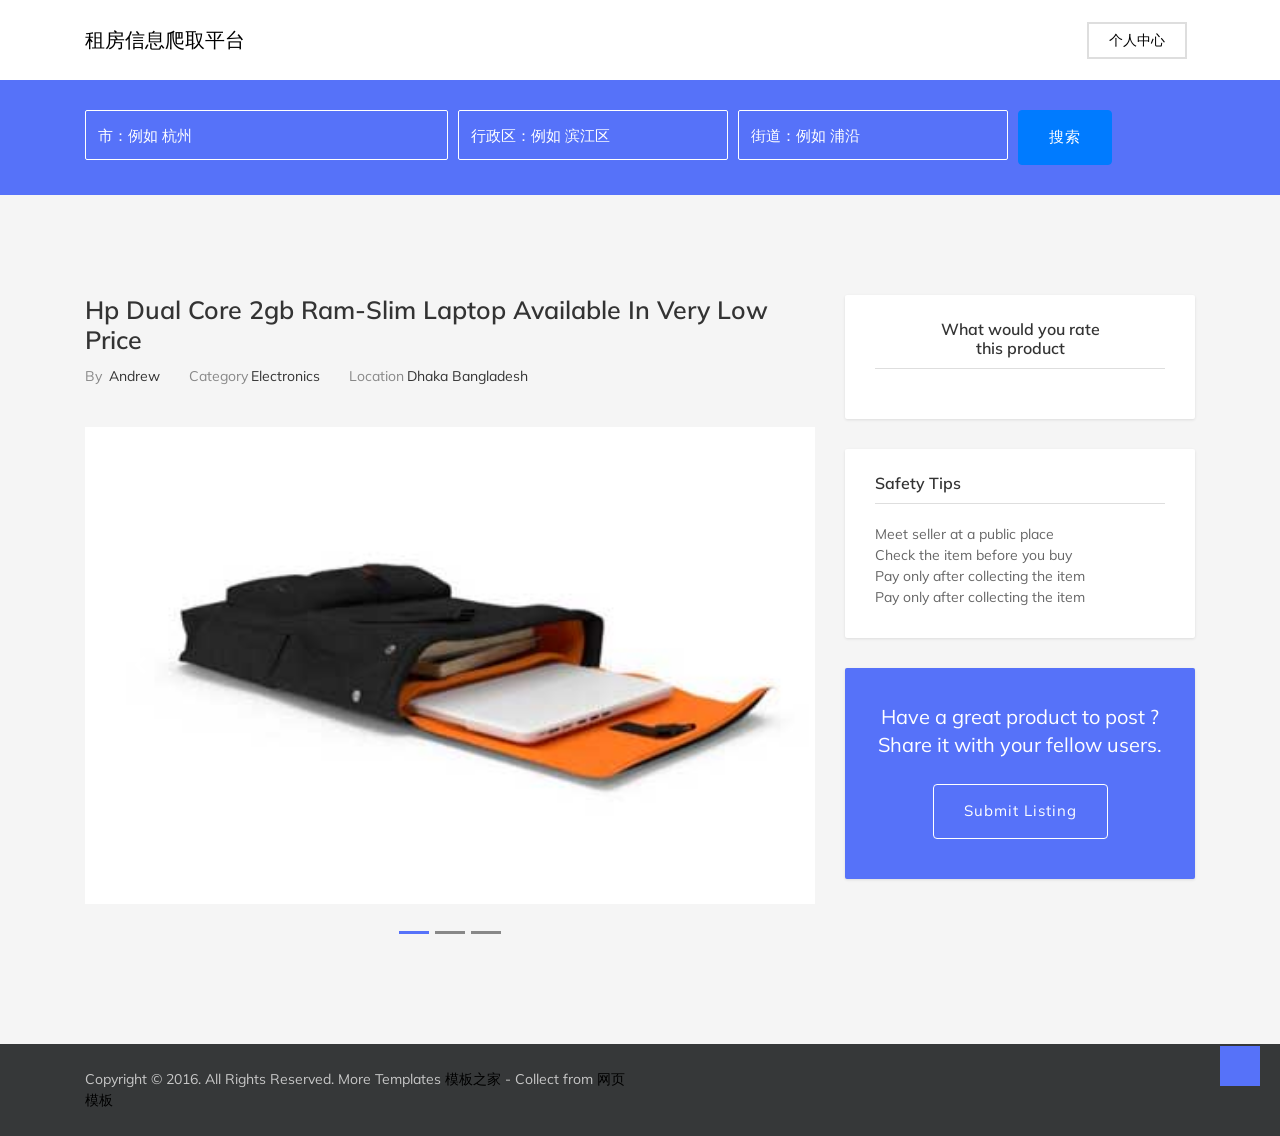
==== commit 6b4f2bcd: "20190511主页面和详情页面样式基本确定" ====
--- a/WebCrawler/webcrawler-web/src/main/webapp/view/single.html
+++ b/WebCrawler/webcrawler-web/src/main/webapp/view/single.html
@@ -44,54 +44,60 @@
 			<div class="col-md-12">
 				<nav class="navbar navbar-expand-lg  navigation">
 					<a class="navbar-brand" href="index.html">
-						<img src="images/logo.png" alt="">
+						<!--<img src="images/logo.png" alt="">-->
+						租房信息爬取平台
 					</a>
-					<button class="navbar-toggler" type="button" data-toggle="collapse" data-target="#navbarSupportedContent" aria-controls="navbarSupportedContent" aria-expanded="false" aria-label="Toggle navigation">
-					<span class="navbar-toggler-icon"></span>
-					</button>
+					<!--<button class="navbar-toggler" type="button" data-toggle="collapse"
+                            data-target="#navbarSupportedContent" aria-controls="navbarSupportedContent"
+                            aria-expanded="false" aria-label="Toggle navigation">
+                        <span class="navbar-toggler-icon"></span>
+                    </button>-->
 					<div class="collapse navbar-collapse" id="navbarSupportedContent">
-						<ul class="navbar-nav ml-auto main-nav ">
-							<li class="nav-item active">
-								<a class="nav-link" href="index.html">Home</a>
-							</li>
-							<li class="nav-item">
-								<a class="nav-link" href="dashboard.html">Dashboard</a>
-							</li>
-							<li class="nav-item dropdown dropdown-slide">
-								<a class="nav-link dropdown-toggle" href="#" data-toggle="dropdown" aria-haspopup="true" aria-expanded="false">
-									Pages <span><i class="fa fa-angle-down"></i></span>
-								</a>
-								<!-- Dropdown list -->
-								<div class="dropdown-menu dropdown-menu-right">
-									<a class="dropdown-item" href="category.html">Category</a>
-									<a class="dropdown-item" href="single.html">Single Page</a>
-									<a class="dropdown-item" href="store-single.html">Store Single</a>
-									<a class="dropdown-item" href="dashboard.html">Dashboard</a>
-									<a class="dropdown-item" href="user-profile.html">User Profile</a>
-									<a class="dropdown-item" href="submit-coupon.html">Submit Coupon</a>
-									<a class="dropdown-item" href="blog.html">Blog</a>
-									<a class="dropdown-item" href="single-blog.html">Single Post</a>
-								</div>
-							</li>
-							<li class="nav-item dropdown dropdown-slide">
-								<a class="nav-link dropdown-toggle" href="" data-toggle="dropdown" aria-haspopup="true" aria-expanded="false">
-									Listing <span><i class="fa fa-angle-down"></i></span>
-								</a>
-								<!-- Dropdown list -->
-								<div class="dropdown-menu dropdown-menu-right">
-									<a class="dropdown-item" href="#">Action</a>
-									<a class="dropdown-item" href="#">Another action</a>
-									<a class="dropdown-item" href="#">Something else here</a>
-								</div>
-							</li>
-						</ul>
+						<!--<ul class="navbar-nav ml-auto main-nav ">
+                            <li class="nav-item active">
+                                <a class="nav-link" href="index.html">Home</a>
+                            </li>
+                            <li class="nav-item">
+                                <a class="nav-link" href="dashboard.html">Dashboard</a>
+                            </li>
+                            <li class="nav-item dropdown dropdown-slide">
+                                <a class="nav-link dropdown-toggle" href="#" data-toggle="dropdown" aria-haspopup="true"
+                                   aria-expanded="false">
+                                    Pages <span><i class="fa fa-angle-down"></i></span>
+                                </a>
+                                &lt;!&ndash; Dropdown list &ndash;&gt;
+                                <div class="dropdown-menu dropdown-menu-right">
+                                    <a class="dropdown-item" href="category.html">Category</a>
+                                    <a class="dropdown-item" href="single.html">Single Page</a>
+                                    <a class="dropdown-item" href="store-single.html">Store Single</a>
+                                    <a class="dropdown-item" href="dashboard.html">Dashboard</a>
+                                    <a class="dropdown-item" href="user-profile.html">User Profile</a>
+                                    <a class="dropdown-item" href="submit-coupon.html">Submit Coupon</a>
+                                    <a class="dropdown-item" href="blog.html">Blog</a>
+                                    <a class="dropdown-item" href="single-blog.html">Single Post</a>
+                                </div>
+                            </li>
+                            <li class="nav-item dropdown dropdown-slide">
+                                <a class="nav-link dropdown-toggle" href="" data-toggle="dropdown" aria-haspopup="true"
+                                   aria-expanded="false">
+                                    Listing <span><i class="fa fa-angle-down"></i></span>
+                                </a>
+                                &lt;!&ndash; Dropdown list &ndash;&gt;
+                                <div class="dropdown-menu dropdown-menu-right">
+                                    <a class="dropdown-item" href="#">Action</a>
+                                    <a class="dropdown-item" href="#">Another action</a>
+                                    <a class="dropdown-item" href="#">Something else here</a>
+                                </div>
+                            </li>
+                        </ul>-->
 						<ul class="navbar-nav ml-auto mt-10">
 							<li class="nav-item">
-								<a class="nav-link login-button" href="index.html">Login</a>
+								<a class="nav-link login-button" href="index.html">个人中心</a>
 							</li>
-							<li class="nav-item">
-								<a class="nav-link add-button" href="#"><i class="fa fa-plus-circle"></i> Add Listing</a>
-							</li>
+							<!--<li class="nav-item">
+                                <a class="nav-link add-button" href="#"><i class="fa fa-plus-circle"></i> Add
+                                    Listing</a>
+                            </li>-->
 						</ul>
 					</div>
 				</nav>
@@ -108,17 +114,18 @@
 					<form>
 						<div class="form-row">
 							<div class="form-group col-md-4">
-								<input type="text" class="form-control" id="inputtext4" placeholder="What are you looking for">
+								<input type="text" class="form-control" id="inputtext4"
+									   placeholder="市：例如 杭州">
 							</div>
 							<div class="form-group col-md-3">
-								<input type="text" class="form-control" id="inputCategory4" placeholder="Category">
+								<input type="text" class="form-control" id="inputCategory4" placeholder="行政区：例如 滨江区">
 							</div>
 							<div class="form-group col-md-3">
-								<input type="text" class="form-control" id="inputLocation4" placeholder="Location">
+								<input type="text" class="form-control" id="inputLocation4" placeholder="街道：例如 浦沿">
 							</div>
 							<div class="form-group col-md-2">
-								
-								<button type="submit" class="btn btn-primary">Search Now</button>
+
+								<button type="submit" class="btn btn-primary">搜索</button>
 							</div>
 						</div>
 					</form>
@@ -171,7 +178,7 @@
 							<span class="sr-only">Next</span>
 						</a>
 					</div>
-					<div class="content">
+					<!--<div class="content">
 						<ul class="nav nav-pills  justify-content-center" id="pills-tab" role="tablist">
 							<li class="nav-item">
 								<a class="nav-link active" id="pills-home-tab" data-toggle="pill" href="#pills-home" role="tab" aria-controls="pills-home" aria-selected="true">Product Details</a>
@@ -236,10 +243,10 @@
 								<h3 class="tab-title">Product Review</h3>
 								<div class="product-review">
 							  		<div class="media">
-							  			<!-- Avater -->
+							  			&lt;!&ndash; Avater &ndash;&gt;
 							  			<img src="images/user/user-thumb.jpg" alt="avater">
 							  			<div class="media-body">
-							  				<!-- Ratings -->
+							  				&lt;!&ndash; Ratings &ndash;&gt;
 							  				<div class="ratings">
 							  					<ul class="list-inline">
 							  						<li class="list-inline-item">
@@ -274,7 +281,7 @@
 							  		</div>
 							  		<div class="review-submission">
 							  			<h3 class="tab-title">Submit your review</h3>
-						  				<!-- Rate -->
+						  				&lt;!&ndash; Rate &ndash;&gt;
 						  				<div class="rate">
 						  					<div class="starrr"></div>
 						  				</div>
@@ -298,16 +305,16 @@
 							  	</div>
 							</div>
 						</div>
-					</div>
+					</div>-->
 				</div>
 			</div>
 			<div class="col-md-4">
-				<div class="sidebar">
+				<!--<div class="sidebar">
 					<div class="widget price text-center">
 						<h4>Price</h4>
 						<p>$230</p>
 					</div>
-					<!-- User Profile widget -->
+					&lt;!&ndash; User Profile widget &ndash;&gt;
 					<div class="widget user">
 						<img class="rounded-circle" src="images/user/user-thumb.jpg" alt="">
 						<h4><a href="">Jonathon Andrew</a></h4>
@@ -318,12 +325,12 @@
 							<li class="list-inline-item"><a href="" class="btn btn-offer">Make an offer</a></li>
 						</ul>
 					</div>
-					<!-- Map Widget -->
+					&lt;!&ndash; Map Widget &ndash;&gt;
 					<div class="widget map">
 						<div class="map">
 							<div id="map"></div>
 						</div>
-					</div>
+					</div>-->
 					<!-- Rate Widget -->
 					<div class="widget rate">
 						<!-- Heading -->
@@ -363,61 +370,6 @@
 <!--============================
 =            Footer            =
 =============================-->
-
-<footer class="footer section section-sm">
-  <!-- Container Start -->
-  <div class="container">
-    <div class="row">
-      <div class="col-lg-3 col-md-7 offset-md-1 offset-lg-0">
-        <!-- About -->
-        <div class="block about">
-          <!-- footer logo -->
-          <img src="images/logo-footer.png" alt="">
-          <!-- description -->
-          <p class="alt-color">Lorem ipsum dolor sit amet, consectetur adipisicing elit, sed do eiusmod tempor incididunt ut labore et dolore magna aliqua. Ut enim ad minim veniam, quis nostrud exercitation ullamco laboris nisi ut aliquip ex ea commodo consequat.</p>
-        </div>
-      </div>
-      <!-- Link list -->
-      <div class="col-lg-2 offset-lg-1 col-md-3">
-        <div class="block">
-          <h4>Site Pages</h4>
-          <ul>
-            <li><a href="#">Boston</a></li>
-            <li><a href="#">How It works</a></li>
-            <li><a href="#">Deals & Coupons</a></li>
-            <li><a href="#">Articls & Tips</a></li>
-            <li><a href="#">Terms of Services</a></li>
-          </ul>
-        </div>
-      </div>
-      <!-- Link list -->
-      <div class="col-lg-2 col-md-3 offset-md-1 offset-lg-0">
-        <div class="block">
-          <h4>Admin Pages</h4>
-          <ul>
-            <li><a href="#">Boston</a></li>
-            <li><a href="#">How It works</a></li>
-            <li><a href="#">Deals & Coupons</a></li>
-            <li><a href="#">Articls & Tips</a></li>
-            <li><a href="#">Terms of Services</a></li>
-          </ul>
-        </div>
-      </div>
-      <!-- Promotion -->
-      <div class="col-lg-4 col-md-7">
-        <!-- App promotion -->
-        <div class="block-2 app-promotion">
-          <a href="">
-            <!-- Icon -->
-            <img src="images/footer/phone-icon.png" alt="mobile-icon">
-          </a>
-          <p>Get the Dealsy Mobile App and Save more</p>
-        </div>
-      </div>
-    </div>
-  </div>
-  <!-- Container End -->
-</footer>
 <!-- Footer Bottom -->
 <footer class="footer-bottom">
     <!-- Container Start -->
--- a/WebCrawler/webcrawler-web/src/main/webapp/view/plugins/jquery-nice-select/css/nice-select.css
+++ b/WebCrawler/webcrawler-web/src/main/webapp/view/plugins/jquery-nice-select/css/nice-select.css
@@ -0,0 +1,173 @@
+.nice-select {
+  -webkit-tap-highlight-color: transparent;
+  background-color: #fff;
+  border-radius: 5px;
+  border: solid 1px #e8e8e8;
+  box-sizing: border-box;
+  clear: both;
+  cursor: pointer;
+  display: block;
+  float: left;
+  font-family: inherit;
+  font-size: 14px;
+  font-weight: normal;
+  height: 42px;
+  line-height: 40px;
+  outline: none;
+  padding-left: 18px;
+  padding-right: 30px;
+  position: relative;
+  text-align: left !important;
+  transition: all 0.2s ease-in-out;
+  -webkit-user-select: none;
+  -moz-user-select: none;
+  -ms-user-select: none;
+  user-select: none;
+  white-space: nowrap;
+  width: auto;
+}
+
+.nice-select:hover {
+  border-color: #dbdbdb;
+}
+
+.nice-select:active, .nice-select.open, .nice-select:focus {
+  border-color: #999;
+}
+
+.nice-select:after {
+  border-bottom: 2px solid #999;
+  border-right: 2px solid #999;
+  content: '';
+  display: block;
+  height: 5px;
+  margin-top: -4px;
+  pointer-events: none;
+  position: absolute;
+  right: 12px;
+  top: 50%;
+  -webkit-transform-origin: 66% 66%;
+          transform-origin: 66% 66%;
+  -webkit-transform: rotate(45deg);
+          transform: rotate(45deg);
+  transition: all 0.15s ease-in-out;
+  width: 5px;
+}
+
+.nice-select.open:after {
+  -webkit-transform: rotate(-135deg);
+          transform: rotate(-135deg);
+}
+
+.nice-select.open .list {
+  opacity: 1;
+  pointer-events: auto;
+  -webkit-transform: scale(1) translateY(0);
+          transform: scale(1) translateY(0);
+}
+
+.nice-select.disabled {
+  border-color: #ededed;
+  color: #999;
+  pointer-events: none;
+}
+
+.nice-select.disabled:after {
+  border-color: #cccccc;
+}
+
+.nice-select.wide {
+  width: 100%;
+}
+
+.nice-select.wide .list {
+  left: 0 !important;
+  right: 0 !important;
+}
+
+.nice-select.right {
+  float: right;
+}
+
+.nice-select.right .list {
+  left: auto;
+  right: 0;
+}
+
+.nice-select.small {
+  font-size: 12px;
+  height: 36px;
+  line-height: 34px;
+}
+
+.nice-select.small:after {
+  height: 4px;
+  width: 4px;
+}
+
+.nice-select.small .option {
+  line-height: 34px;
+  min-height: 34px;
+}
+
+.nice-select .list {
+  background-color: #fff;
+  border-radius: 5px;
+  box-shadow: 0 0 0 1px rgba(68, 68, 68, 0.11);
+  box-sizing: border-box;
+  margin-top: 4px;
+  opacity: 0;
+  overflow: hidden;
+  padding: 0;
+  pointer-events: none;
+  position: absolute;
+  top: 100%;
+  left: 0;
+  -webkit-transform-origin: 50% 0;
+          transform-origin: 50% 0;
+  -webkit-transform: scale(0.75) translateY(-21px);
+          transform: scale(0.75) translateY(-21px);
+  transition: all 0.2s cubic-bezier(0.5, 0, 0, 1.25), opacity 0.15s ease-out;
+  z-index: 9;
+}
+
+.nice-select .list:hover .option:not(:hover) {
+  background-color: transparent !important;
+}
+
+.nice-select .option {
+  cursor: pointer;
+  font-weight: 400;
+  line-height: 40px;
+  list-style: none;
+  min-height: 40px;
+  outline: none;
+  padding-left: 18px;
+  padding-right: 29px;
+  text-align: left;
+  transition: all 0.2s;
+}
+
+.nice-select .option:hover, .nice-select .option.focus, .nice-select .option.selected.focus {
+  background-color: #f6f6f6;
+}
+
+.nice-select .option.selected {
+  font-weight: bold;
+}
+
+.nice-select .option.disabled {
+  background-color: transparent;
+  color: #999;
+  cursor: default;
+}
+
+.no-csspointerevents .nice-select .list {
+  display: none;
+}
+
+.no-csspointerevents .nice-select.open .list {
+  display: block;
+}
+
+/*# sourceMappingURL=maps/nice-select.css.map */
--- a/WebCrawler/webcrawler-web/src/main/webapp/view/css/style.css
+++ b/WebCrawler/webcrawler-web/src/main/webapp/view/css/style.css
@@ -1362,6 +1362,8 @@
 
 .product-item .thumb-content {
   position: relative;
+  width: 255px;
+  height: 192px;
 }
 
 .product-item .thumb-content .price {
